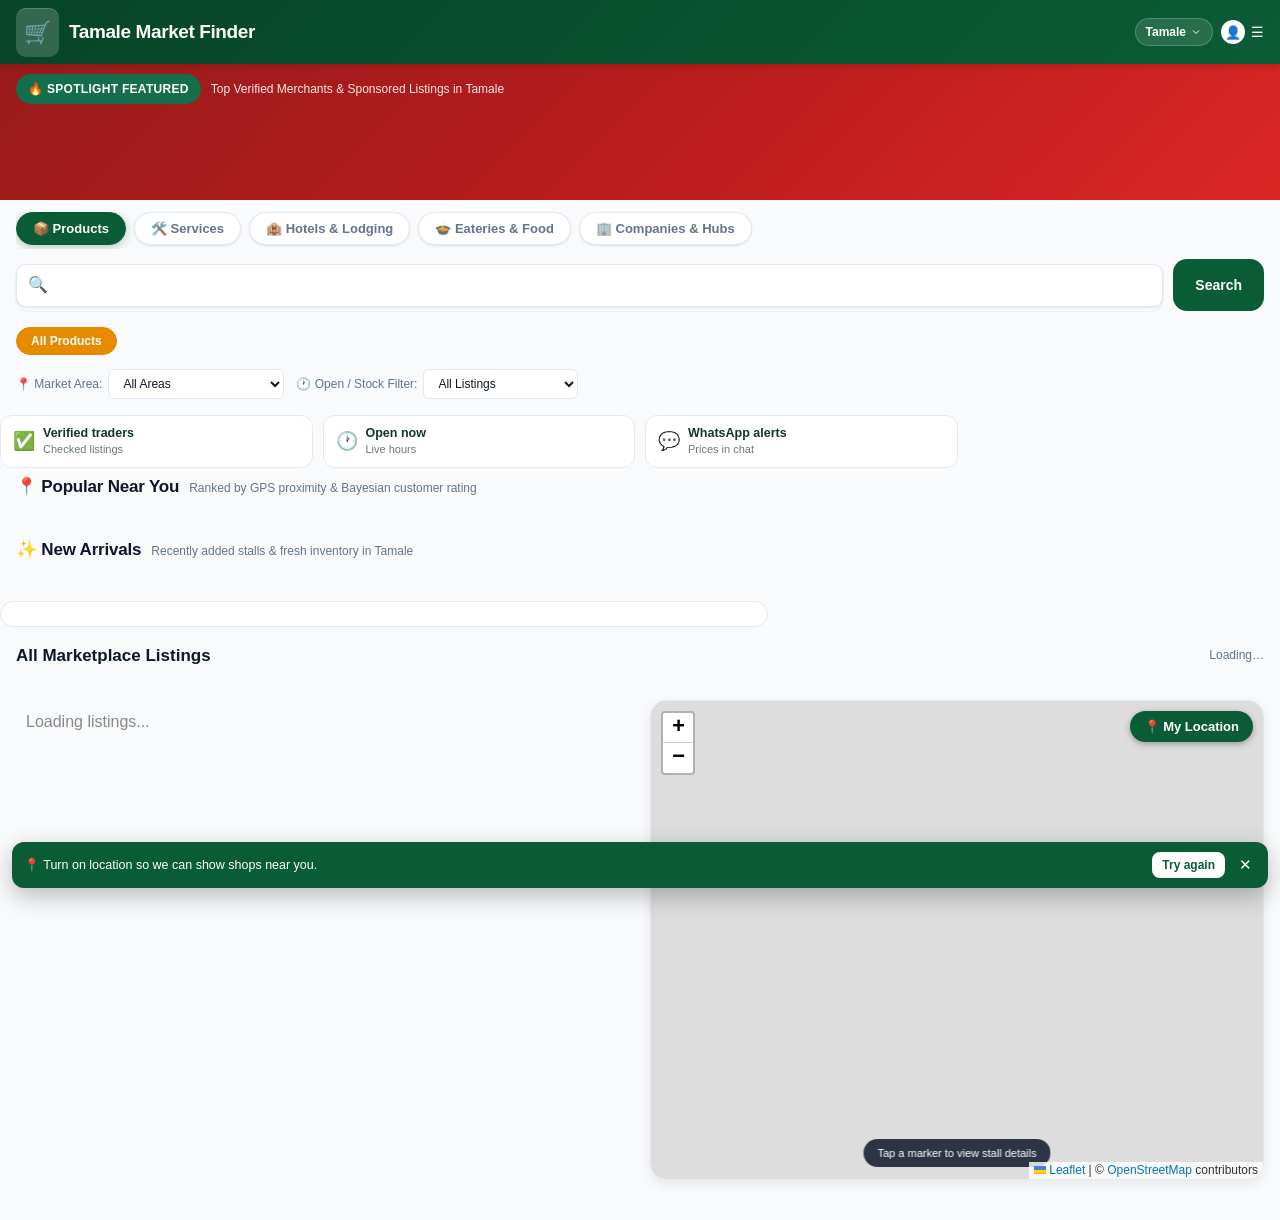
==== index.html @ 677ecc8e "fix(orders): stop claiming the trader was notified when the WhatsApp link may be blocked; add a What" ====
<!DOCTYPE html>
<html lang="en">
<head>
    <meta charset="UTF-8">
    <meta name="viewport" content="width=device-width, initial-scale=1.0">
    <meta name="description" content="Find shops, products, services, hotels and eateries in your city, Ghana. Traders can list products and reach customers.">
    <meta name="theme-color" content="#0A5C36">
    <meta name="robots" content="index, follow">
    <link rel="canonical" href="https://tamale-market-finder.vercel.app/">
    <!-- Open Graph -->
    <meta property="og:type" content="website">
    <meta property="og:title" content="Tamale Market Finder — Local Shops & E-Commerce">
    <meta property="og:description" content="Find shops, products, services, hotels and eateries in your city, Ghana with pinpoint map locations.">
    <meta property="og:url" content="https://tamale-market-finder.vercel.app/">
    <meta property="og:image" content="/icons/icon-512.png">
    <meta property="og:image:width" content="512">
    <meta property="og:image:height" content="512">
    <!-- Twitter Card -->
    <meta name="twitter:card" content="summary_large_image">
    <meta name="twitter:title" content="Tamale Market Finder — Local Shops & E-Commerce">
    <meta name="twitter:description" content="Find shops, products, services, hotels and eateries in your city, Ghana with pinpoint map locations.">
    <title id="pageTitle">Tamale Market Finder — Local Shops & E-Commerce in Ghana</title>
    <link rel="stylesheet" href="styles.css?v=20261106end2end">
    <!-- Leaflet for maps -->
    <link rel="stylesheet" href="/vendor/leaflet/leaflet.css" />
    <script src="/vendor/leaflet/leaflet.js"></script>
    <script src="cdn-checks.js"></script>
    <!-- Supabase JS client -->
    <script src="/vendor/supabase-js.2.109.0.min.js"></script>

    <!-- PWA: Web App Manifest -->
    <link rel="manifest" href="/manifest.json">
    <meta name="mobile-web-app-capable" content="yes">
    <meta name="apple-mobile-web-app-capable" content="yes">
    <meta name="apple-mobile-web-app-status-bar-style" content="default">
    <meta name="apple-mobile-web-app-title" content="TMF">
    <link rel="apple-touch-icon" href="/icons/apple-touch-icon.png">
    <link rel="icon" type="image/png" sizes="32x32" href="/icons/favicon-32.png">
    <link rel="icon" type="image/png" sizes="192x192" href="/icons/icon-192.png">

</head>
<body>
    <!-- Toast Notifications Container -->
    <div id="toastContainer" class="toast-container" aria-live="polite"></div>

    <!-- Header -->
    <header class="header">
        <div class="header-inner">
            <div class="logo-group" id="logoGroup" style="cursor: pointer;">
                <span class="logo-icon">🛒</span>
                <div class="logo-text">
                    <h1 class="logo-title" id="cityLogoTitle">Tamale Market Finder</h1>
                </div>
            </div>
            
            <!-- City Switcher -->
            <div class="city-switcher" id="citySwitcher">
                <button class="city-switch-btn" id="citySwitchBtn" aria-label="Switch City">
                    <span id="currentCityLabel">Tamale</span>
                    <svg width="12" height="12" viewBox="0 0 24 24" fill="none" stroke="currentColor" stroke-width="2"><polyline points="6 9 12 15 18 9"></polyline></svg>
                </button>
                <div class="city-dropdown" id="cityDropdown" style="display:none;"></div>
            </div>
            <div class="header-actions">
                <a class="menu-btn" id="menuToggle" href="#menuDrawer" role="button" aria-label="Open Navigation Menu" aria-controls="menuDrawer">
                    <span class="avatar-circle" id="headerAvatar">👤</span>
                    <span class="hamburger-icon">☰</span>
                </a>
            </div>
        </div>
    </header>

    <!-- Slide-Over Drawer Menu & Backdrop -->
    <div id="drawerBackdrop" class="drawer-backdrop"></div>
    <aside id="menuDrawer" class="menu-drawer">
        <div class="drawer-header">
            <div class="user-profile-summary">
                <div class="user-avatar-large" id="drawerAvatar">👤</div>
                <div class="user-info">
                    <h3 id="drawerName">Guest User</h3>
                    <span class="role-badge shopper" id="drawerRoleBadge">Shopper</span>
                    <p class="user-email" id="drawerEmail">Sign in to save shops, order & manage listings</p>
                </div>
            </div>
            <button class="drawer-close" id="closeDrawer" aria-label="Close menu">&times;</button>
        </div>

        <nav class="drawer-nav">
            <a href="#" class="drawer-item active" data-nav="home">
                <span class="drawer-icon">🔍</span> Explore Markets
            </a>
            <a href="#" class="drawer-item" data-nav="favorites">
                <span class="drawer-icon">❤️</span> Saved Shops
                <span class="badge-count" id="favCountBadge">0</span>
            </a>
            <a href="#" class="drawer-item" data-nav="my-orders">
                <span class="drawer-icon">🛍️</span> My Orders
                <span class="badge-count" id="ordersCountBadge" style="display:none;">0</span>
            </a>
            <a href="#" class="drawer-item" data-nav="account-trader">
                <span class="drawer-icon">🏪</span> Trader Dashboard
                <span class="trader-indicator" id="traderBadgeText">Become a Trader</span>
            </a>
            <a href="#" class="drawer-item" data-nav="account-admin" id="adminDrawerItem" style="display:none;">
                <span class="drawer-icon">🛡️</span> Admin Moderation
            </a>
            <a href="#" class="drawer-item" data-nav="account-settings">
                <span class="drawer-icon">⚙️</span> Account Settings
            </a>
            <a href="#" class="drawer-item" data-nav="help">
                <span class="drawer-icon">💬</span> Help &amp; Support
            </a>
            <hr class="drawer-divider">
            <button class="drawer-auth-btn" id="drawerAuthActionBtn">
                <span class="drawer-icon">🔑</span> Sign In / Register
            </button>
        </nav>

        <div class="drawer-footer">
                <a href="/policies.html" style="display:block;margin:10px 0 6px;font-size:12px;color:#0A5C36;font-weight:700;text-decoration:underline">Rules &amp; Policies</a>
            <p>🇬🇭 <span class="js-city-name">Tamale</span> Market Finder v2.0</p>
            <p style="font-size: 11px; margin-top: 2px;">Powered by TechMarketVulture</p>
            <p style="font-size: 11px; margin-top: 2px;">Ghana Post GPS Address Support</p>
        </div>
    </aside>

    <!-- MAIN APP PAGES -->

    <!-- PAGE 1: EXPLORE / HOME VIEW -->
    <main id="page-home" class="page active">

        <!-- Spotlight Ads Header Banner Carousel -->
        <section class="spotlight-section" id="spotlightSection">
            <div class="spotlight-header">
                <span class="spotlight-badge">🔥 Spotlight Featured</span>
                <span class="spotlight-subtitle">Top Verified Merchants & Sponsored Listings in <span class="js-city-name">Tamale</span></span>
            </div>
            <div class="spotlight-carousel" id="spotlightCarousel">
                <!-- Dynamically populated spotlight items -->
            </div>
        </section>

        <!-- Domain Switching Tabs (Products, Services, Hotels, Eateries, Companies) -->
        <div class="domain-tabs-wrapper">
            <div class="domain-tabs" id="domainTabs">
                <button class="domain-tab active" data-domain="product">📦 Products</button>
                <button class="domain-tab" data-domain="service">🛠️ Services</button>
                <button class="domain-tab" data-domain="hotel">🏨 Hotels & Lodging</button>
                <button class="domain-tab" data-domain="eatery">🍲 Eateries & Food</button>
                <button class="domain-tab" data-domain="company">🏢 Companies & Hubs</button>
            </div>
        </div>

        <!-- Search & Filter Controls -->
        <section class="search-section">
            <div class="search-bar">
                <div class="search-input-wrapper">
                    <span class="search-icon">🔍</span>
                    <input type="text" id="searchInput" placeholder="" aria-label="Search products, services, hotels or Ghana Post address" autocomplete="off" />
                    <button type="button" id="clearSearchBtn" class="clear-btn" style="display:none;">&times;</button>
                </div>
                <button id="searchBtn" class="btn-primary search-submit-btn">Search</button>
            </div>

            <!-- Horizontal Category Carousel Pills -->
            <div class="category-carousel-wrapper">
                <div class="category-pills" id="categoryPills">
                    <!-- Populated dynamically based on selected domain -->
                </div>
            </div>

            <!-- Secondary Filters: Market Area & Open Status -->
            <div class="secondary-filters">
                <div class="filter-group">
                    <label for="marketFilter">📍 Market Area:</label>
                    <select id="marketFilter" data-market-filter>
                        <option value="">All Areas</option>
                    </select>
                </div>

                <div class="filter-group">
                    <label for="statusFilter">🕐 Open / Stock Filter:</label>
                    <select id="statusFilter">
                        <option value="">All Listings</option>
                        <option value="open">Open Now Only</option>
                        <option value="in_stock">In Stock Only</option>
                        <option value="verified">Verified Traders Only</option>
                    </select>
                </div>
            </div>
        </section>


        <!-- Trust strip: what this marketplace promises (added Lesson: homepage design pass) -->
        <section class="trust-strip" aria-label="Why buy here">
            <div class="trust-item"><span class="trust-icon">✅</span><span><b>Verified traders</b><small>Checked listings</small></span></div>
            
            <div class="trust-item"><span class="trust-icon">🕐</span><span><b>Open now</b><small>Live hours</small></span></div>
            <div class="trust-item"><span class="trust-icon">💬</span><span><b>WhatsApp alerts</b><small>Prices in chat</small></span></div>
        </section>

        <!-- E-Commerce Showcase Sections (Popular Near You & New Arrivals) -->
        <div class="showcase-sections" id="showcaseSections">
            <section class="showcase-group">
                <div class="section-title-row">
                    <h3>📍 Popular Near You</h3>
                    <span class="section-subtitle">Ranked by GPS proximity & Bayesian customer rating</span>
                </div>
                <div class="showcase-carousel" id="popularNearCarousel">
                    <!-- Cards rendered by JS -->
                </div>
            </section>

            <section class="showcase-group">
                <div class="section-title-row">
                    <h3>✨ New Arrivals</h3>
                    <span class="section-subtitle">Recently added stalls & fresh inventory in <span class="js-city-name">Tamale</span></span>
                </div>
                <div class="showcase-carousel" id="newArrivalsCarousel">
                    <!-- Cards rendered by JS -->
                </div>
            </section>
        </div>

        <!-- Announcements (moved below the shop grids so products lead) -->
        <section id="announcementsSection" class="announcements-section" hidden></section>

        <!-- Main Results & Map Split Container -->
        <div class="results-container" id="resultsContainer">
            <div class="results-header-bar">
                <h3 id="resultsTitle">All Marketplace Listings</h3>
                <span class="results-count" id="resultsCount">0 items found</span>
            </div>

            <div class="results-list" id="resultsList">
                <div class="empty-state">
                    <div class="spinner"></div>
                    <p>Loading market listings...</p>
                </div>
            </div>

            <div class="map-container" id="mapContainer">
                <div id="map"></div>
                <div class="map-overlay-info" id="mapOverlayInfo">Tap a marker to view stall details</div>
            </div>
        </div>

        <!-- Map view toggle removed — directions now in product cards -->
    </main>

    <!-- PAGE 2: SAVED SHOPS / FAVORITES -->
    <main id="page-favorites" class="page">
        <div class="page-header">
            <h2>❤️ Saved Shops & Bookmarks</h2>
            <p>Quick access to your favorite market stalls and traders in <span class="js-city-name">Tamale</span></p>
        </div>
        <div id="favoritesList" class="results-grid">
            <div class="empty-state">
                <p>❤️ You haven't bookmarked any shops yet. Click the heart icon on shop cards to save them here.</p>
            </div>
        </div>
    </main>

    <!-- PAGE 3: BUYER ORDERS HISTORY -->
    <main id="page-my-orders" class="page">
        <div class="page-header">
            <h2>🛍️ My Order Reservations</h2>
            <p>Track your express reservations & pickup status with <span class="js-city-name">Tamale</span> traders</p>
        </div>
        <div id="buyerOrdersList" class="orders-list">
            <div class="empty-state">
                <p>📦 You have no order reservations yet. Select a product and tap 'Order Now' to reserve items!</p>
            </div>
        </div>
    </main>


    <!-- PAGE: TERMS & CONDITIONS -->
    <main id="page-terms" class="page">
        <div class="page-header">
            <h2>📋 Terms &amp; Conditions</h2>
            <p>How Tamale Market Finder works for buyers and sellers</p>
        </div>
        <div style="max-width: 700px; margin: 0 auto; padding: 20px; line-height: 1.7; font-size: 14px; color: #1f2937;">

            <h3 style="color: #0A5C36; margin-top: 24px;">1. About Tamale Market Finder</h3>
            <p>Tamale Market Finder ("TMF", "we", "the platform") is a digital marketplace operated by <strong>TechMarketVulture</strong> that connects buyers with local traders, service providers, hotels, eateries, and businesses in the Tamale metropolitan area and surrounding communities. TMF lists products and services, enables WhatsApp contact between buyers and sellers, provides directions to physical stall or business locations, and offers optional delivery arrangements between parties.</p>

            <h3 style="color: #0A5C36; margin-top: 24px;">2. Who Can Use TMF</h3>
            <p>Anyone in or around <span class="js-city-name">Tamale</span> can browse listings and contact sellers for free — no account required. To list products or services, you must register as a trader and provide accurate information about your business. You must be at least 18 years old to create a trader account. By using TMF, you confirm that all information you provide is truthful and current.</p>

            <h3 style="color: #0A5C36; margin-top: 24px;">3. Buying on TMF</h3>
            <p>TMF facilitates contact between buyers and sellers but <strong>does not process payments, hold inventory, or guarantee delivery</strong>. All transactions — including payment, delivery, and returns — are arranged directly between you and the seller, typically through WhatsApp. TMF's "Order Now" feature sends a reservation message to the seller; it is <strong>not a guaranteed purchase</strong> until the seller confirms.</p>
            <p>Delivery options shown on listings are set by individual traders. If a trader offers delivery, the terms (cost, area, timing) are agreed directly between you and the trader. TMF is not responsible for delivery failures or disputes.</p>
            <p>The "Take Me There" button opens directions to the seller's registered location via Google Maps. TMF does not guarantee the accuracy of the location pin or that the seller will be available at that location at all times. Always confirm operating hours with the seller before visiting.</p>
            <p>We recommend meeting sellers in person at their verified stall or business location for payment and pickup. Always inspect goods before paying.</p>

            <h3 style="color: #0A5C36; margin-top: 24px;">4. Selling on TMF</h3>
            <p>As a trader, you are responsible for the accuracy of your listings — including product descriptions, prices, photos, stock availability, and business location. You agree to respond to buyer inquiries promptly and in good faith. Listings that are fraudulent, misleading, or illegal will be removed, and your account may be banned.</p>
            <p>You can create listings via the standard onboarding flow or the "Quick List" mode for faster posting. Regardless of the method used, all listings are subject to the same accuracy and quality standards.</p>
            <p>TMF offers optional Ghana Card verification to display a verified badge on your listings. Verification increases buyer trust but does not constitute an endorsement by TMF or TechMarketVulture. You are responsible for providing genuine verification documents; submitting falsified documents will result in permanent account ban.</p>
            <p>If you enable delivery as a trader, you are solely responsible for fulfilling deliveries you have agreed to. TMF does not employ, vet, or guarantee delivery personnel.</p>

            <h3 style="color: #0A5C36; margin-top: 24px;">5. Prohibited Listings &amp; Conduct</h3>
            <p>You may not list or attempt to sell: counterfeit goods, stolen items, illegal drugs, weapons, counterfeit currency, or any item prohibited by Ghanaian law. You may not use TMF to scam, defraud, or harass other users. Prohibited conduct includes:</p>
            <p>• Posting fake listings or inflated prices to manipulate the platform<br>• Creating multiple accounts to bypass restrictions<br>• Using another trader's photos or business details without permission<br>• Soliciting payments outside of agreed-upon transaction terms</p>
            <p>TMF actively scans listings for suspicious keywords and pricing anomalies using automated detection. Reported listings are reviewed and may be removed without notice. Repeat offenders will be permanently banned.</p>

            <h3 style="color: #0A5C36; margin-top: 24px;">6. User Safety &amp; Anti-Scam Features</h3>
            <p>TMF provides several tools to help you make informed decisions:</p>
            <p>• <strong>Verified seller badges</strong> — displayed when a trader completes Ghana Card verification<br>• <strong>Account age display</strong> — shows how long a trader has been on the platform<br>• <strong>Price anomaly warnings</strong> — flags listings with prices significantly below market average<br>• <strong>Report/flag system</strong> — lets any user flag suspicious listings for review</p>
            <p>Despite these features, TMF does not guarantee that any seller is trustworthy. Always exercise caution when meeting strangers, sending money, or sharing personal information. Meet in public market areas during daylight hours when possible. Never pay in advance unless you trust the seller.</p>

            <h3 style="color: #0A5C36; margin-top: 24px;">7. Privacy &amp; Data</h3>
            <p>TMF collects your name, phone number, WhatsApp number, and business location to create listings and facilitate contact with buyers. Your phone number and WhatsApp number are shared with buyers who contact you through the platform. TMF does <strong>not</strong> sell your personal data to third parties.</p>
            <p>Location data is used only to show directions to your stall or business via the "Take Me There" feature. Your exact GPS coordinates are not displayed to buyers — only approximate directions are provided.</p>
            <p>Listing photos you upload are stored on TMF's servers and displayed publicly on the platform. Do not upload images that contain personal information (e.g., ID cards, utility bills) unless explicitly requested for verification.</p>

            <h3 style="color: #0A5C36; margin-top: 24px;">8. App Installation (PWA)</h3>
            <p>Tamale Market Finder is a Progressive Web App (PWA) and can be installed on supported mobile devices and browsers. Installing the app adds it to your home screen for quick access but does not grant the platform additional permissions or access to your device. The installed app runs within your browser's security sandbox and follows the same privacy and data policies described above.</p>
            <p>Offline access is limited — previously viewed listings may be available from cache, but creating listings, contacting sellers, and loading new content require an internet connection.</p>

            <h3 style="color: #0A5C36; margin-top: 24px;">9. Liability</h3>
            <p>TMF is a directory and communication platform operated by TechMarketVulture. We are <strong>not</strong> a party to any transaction between buyers and sellers. We are not liable for losses, damages, disputes, or fraudulent activity arising from transactions conducted through the platform.</p>
            <p>TechMarketVulture and TMF are provided "as is" without warranty of any kind. We do not guarantee uninterrupted access, error-free operation, or the accuracy of listings.</p>
            <p>If you experience fraud or a dispute, contact the seller directly first. If the matter cannot be resolved, you may report it to TMF administrators and, if necessary, to the Ghana Police Service.</p>

            <h3 style="color: #0A5C36; margin-top: 24px;">10. Reporting &amp; Moderation</h3>
            <p>You can report any listing using the 🚩 flag button on the listing card, or through the report form in Account Settings. Reports are reviewed by TMF administrators within 48 hours where possible. Repeated violations may result in account suspension or permanent ban. TMF reserves the right to remove any listing or account at its sole discretion, without prior notice.</p>

            <h3 style="color: #0A5C36; margin-top: 24px;">11. Account Termination</h3>
            <p>You may delete your trader account at any time through Account Settings. Upon deletion, your active listings will be removed, but your data may be retained for a reasonable period for dispute resolution and legal compliance purposes. TMF may terminate or suspend your account if you violate these Terms.</p>

            <h3 style="color: #0A5C36; margin-top: 24px;">12. Changes to These Terms</h3>
            <p>TechMarketVulture may update these Terms &amp; Conditions at any time. Significant changes will be highlighted in the app. Continued use of the platform after changes constitutes acceptance of the updated terms.</p>

            <p style="margin-top: 30px; color: #6b7280; font-size: 12px;">Last updated: August 2026. Operated by TechMarketVulture. For questions about these terms, contact the TMF administrator through the in-app help or report form.</p>
        </div>
    </main>

    <!-- PAGE 4: USER ACCOUNT & SETTINGS / TRADER DASHBOARD / ADMIN -->
    <main id="page-account" class="page">
        <div class="account-container">
            <!-- Account View Sub-Navigation Tabs -->
            <div class="account-tabs">
                <button class="acc-tab-btn active" data-acctab="profile">⚙️ Profile & Settings</button>
                <button class="acc-tab-btn" data-acctab="orders">🛍️ My Orders</button>
                <button class="acc-tab-btn" data-acctab="trader">🏪 Trader Dashboard</button>
                <button class="acc-tab-btn" data-acctab="admin" id="adminTabBtn" style="display:none;">🛡️ Admin Moderation</button>
            </div>

            <!-- SUB-TAB 1: USER PROFILE & SETTINGS -->
            <div id="acctab-profile" class="acc-tab-content active">
                <div class="card settings-card">
                    <h3>My Account Profile</h3>
                    <p class="card-subtitle">Manage your personal contact details and account preferences</p>
                    
                    <form id="profileForm">
                        <div class="form-group">
                            <label for="profName">Full Name</label>
                            <input type="text" id="profName" placeholder="e.g. Wasir Habib" required />
                        </div>

                        <div class="form-row-2">
                            <div class="form-group">
                                <label for="profEmail">Email Address</label>
                                <input type="email" id="profEmail" disabled readonly style="background: #f1f5f9; cursor: not-allowed;" />
                                <small class="form-hint">Email cannot be changed directly</small>
                            </div>

                            <div class="form-group">
                                <label for="profPhone">Phone Number</label>
                                <input type="tel" id="profPhone" placeholder="e.g. 0244123456" />
                            </div>
                        </div>

                        <div class="form-group">
                            <label for="profPreferredMarket">Preferred Market Area</label>
                            <select id="profPreferredMarket" data-market-filter>
                                <option value="">Select primary market</option>
                            </select>
                        </div>

                        <div class="form-group account-type-selector">
                            <label>Account Role</label>
                            <div class="radio-cards">
                                <label class="radio-card">
                                    <input type="radio" name="accountRole" value="shopper" id="roleShopper" checked />
                                    <div class="radio-content">
                                        <strong>🛒 Shopper</strong>
                                        <span>Browse markets, reserve items, save shops, leave reviews</span>
                                    </div>
                                </label>
                                <label class="radio-card">
                                    <input type="radio" name="accountRole" value="trader" id="roleTrader" />
                                    <div class="radio-content">
                                        <strong>🏪 Market Trader</strong>
                                        <span>List your stall, manage stock inventory, receive orders & book ads</span>
                                    </div>
                                </label>
                                <label class="radio-card">
                                    <input type="radio" name="accountRole" value="admin" id="roleAdmin" />
                                    <div class="radio-content">
                                        <strong>🛡️ Platform Admin</strong>
                                        <span>Moderate reported listings, manage verification & approve ads</span>
                                    </div>
                                </label>
                            </div>
                        </div>

                        <button type="submit" class="btn-primary" id="saveProfileBtn">Save Profile Changes</button>
                    </form>
                </div>

                <!-- Password Change Card -->
                <div class="card settings-card">
                    <h3>Security & Password</h3>
                    <p class="card-subtitle">Update your account password</p>
                    <form id="changePasswordForm">
                        <div class="form-group">
                            <label for="newPasswordInput">New Password</label>
                            <input type="password" id="newPasswordInput" placeholder="Min 6 characters" minlength="6" required />
                        </div>
                        <div class="form-group">
                            <label for="confirmPasswordInput">Confirm New Password</label>
                            <input type="password" id="confirmPasswordInput" placeholder="Re-enter password" required />
                        </div>
                        <button type="submit" class="btn-secondary" id="updatePasswordBtn">Update Password</button>
                    </form>
                </div>


                <!-- App Updates & Changelog -->
                <div class="card settings-card" style="border-color: #d1fae5;">
                    <h3>🔄 App Updates</h3>
                    <p class="card-subtitle">Current version and recent changes</p>
                    <div id="appUpdatesSection" style="margin-top: 12px;">
                        <div class="app-version-badge">
                            <span class="version-label">Current Version</span>
                            <span class="version-number" id="currentAppVersion">v2.0</span>
                        </div>
                        <div class="app-changelog" id="appChangelogList">
                            <!-- Dynamically populated -->
                        </div>
                        <button class="btn-secondary btn-block" id="checkUpdatesBtn" style="margin-top: 12px;">🔄 Check for Updates</button>
                    </div>
                </div>

                <!-- Sign Out -->
                <div class="card settings-card" style="border-color: #fee2e2;">
                    <h3>Sign Out</h3>
                    <p class="card-subtitle">Log out of your Tamale Market Finder account on this device</p>
                    <button id="accountSignOutBtn" class="btn-danger">Sign Out of Account</button>
                </div>

                <!-- Legal -->
                <div class="card settings-card" style="border-color: #e5e7eb;">
                    <h3>Legal &amp; Policies</h3>
                    <p class="card-subtitle">Read the rules that govern buying and selling on TMF</p>
                    <button class="btn-secondary btn-block" id="viewTermsBtn" style="margin-top: 10px;">📋 View Terms &amp; Conditions</button>
                </div>
            </div>

            <!-- SUB-TAB 2: BUYER ORDERS TAB IN ACCOUNT VIEW -->
            <div id="acctab-orders" class="acc-tab-content">
                <div class="card settings-card">
                    <h3>My Orders & Reservations</h3>
                    <p class="card-subtitle">View active reservations, pickup notes, and leave reviews for completed orders</p>
                    <div id="accountOrdersList" class="orders-list">
                        <!-- Populated by JS -->
                    </div>
                </div>
            </div>

            <!-- SUB-TAB 3: TRADER DASHBOARD -->
            <div id="acctab-trader" class="acc-tab-content">
                <!-- Trader Prompt if Shopper -->
                <div id="trader-upgrade-prompt" class="card settings-card text-center" style="display: none;">
                    <div class="upgrade-icon">🏪</div>
                    <h3>Start Selling on TMF</h3>
                    <p>List your stall, add products, receive orders, and reach buyers across <span class="js-city-name">Tamale</span> — all free.</p>
                    <button class="btn-primary btn-large" id="enableTraderRoleBtn" style="margin-top: 15px;">
                        Start Selling Now
                    </button>
                    <p style="font-size:12px; color:#6b7280; margin-top:10px;">Free to start: a stall name and your WhatsApp number is all we ask. Verification (GHS 20 + GHS 10/month) is optional and only adds the badge and ranking.</p>
                </div>

                <!-- Active Trader Dashboard -->
                <div id="trader-dashboard-content">
                    <div class="trader-dash-header card">
                        <div class="trader-dash-info">
                            <h2 id="traderShopNameHeader">My Market Stall</h2>
                            <div class="trader-badges-row">
                                <span class="badge-verification" id="traderVerBadge">⚪ Unverified</span>
                                <span class="badge-ad" id="traderAdBadge">Free Plan</span>
                                <span class="trader-rating-score" id="traderRatingHeader">⭐ 0.0 (0 reviews)</span>
                            </div>
                        </div>
                        <button class="btn-primary back-to-market-btn" id="backToMarketBtn" style="margin-top: 12px; width: 100%;">
                            🏪 Back to Market
                        </button>

                        <!-- VERIFICATION PROGRAMME CARD -->
                        <div class="card verification-card" id="verificationCard" style="border:1px solid #BBF7D0; background:linear-gradient(180deg,#F0FDF4,#FFFFFF); margin-top:14px;">
                            <div style="display:flex; justify-content:space-between; align-items:flex-start; gap:10px;">
                                <div>
                                    <h3 style="margin:0 0 4px; font-size:16px;">Get Verified</h3>
                                    <p style="margin:0; font-size:12px; color:var(--text-secondary);">Verified traders earn buyer trust and rank above unverified stalls.</p>
                                </div>
                                <span id="verifStatusPill" class="badge-verification">⚪ Not verified</span>
                            </div>

                            <div style="display:flex; gap:10px; margin:14px 0 12px; flex-wrap:wrap;">
                                <div style="flex:1; min-width:150px; background:#fff; border:1px solid #E5E7EB; border-radius:12px; padding:12px;">
                                    <div style="font-size:10.5px; letter-spacing:.09em; text-transform:uppercase; color:#6B7280; font-weight:800;">Free</div>
                                    <div style="font-size:22px; font-weight:800; color:#111; margin:2px 0 8px;">GHS 0</div>
                                    <div style="font-size:12px; color:#374151; line-height:1.75;">
                                        • Stall page with up to 5 listings<br>
                                        • Buyers reach you on WhatsApp<br>
                                        • Shown in search and on the map
                                    </div>
                                </div>
                                <div style="flex:1; min-width:150px; background:#fff; border:2px solid #16A34A; border-radius:12px; padding:12px; position:relative;">
                                    <div style="position:absolute; top:-9px; left:12px; background:#16A34A; color:#fff; font-size:9.5px; font-weight:800; letter-spacing:.08em; text-transform:uppercase; padding:2px 8px; border-radius:99px;">Recommended</div>
                                    <div style="font-size:10.5px; letter-spacing:.09em; text-transform:uppercase; color:#166534; font-weight:800;">Verified</div>
                                    <div style="font-size:22px; font-weight:800; color:#111; margin:2px 0 2px;">GHS 20 <span style="font-size:11px; font-weight:600; color:#6B7280;">one-off</span></div>
                                    <div style="font-size:11.5px; color:#166534; font-weight:700; margin-bottom:8px;">then GHS 10 per month</div>
                                    <div style="font-size:12px; color:#374151; line-height:1.75;">
                                        • Everything in Free<br>
                                        • <b>Unlimited listings</b> (Free is capped at 5)<br>
                                        • ✓ Verified badge on your stall and products<br>
                                        • Ranks higher in search and Popular Near You<br>
                                        • Listed under the Verified traders filter
                                    </div>
                                </div>
                            </div>

                            <div id="verifPayBox" style="display:none; background:#FFFBEB; border:1px solid #FDE68A; border-radius:10px; padding:10px; margin-bottom:10px; font-size:12px; line-height:1.6;">
                                <b>How to pay</b><br>
                                <span id="verifPayText">Payment details pending.</span>
                            </div>

                            <button class="btn-primary" id="verifCtaBtn" data-action="openVerificationForm" style="width:100%;">🪪 Apply for verification</button>
                            <p id="verifNote" style="margin:8px 0 0; font-size:11px; color:#6B7280;"></p>
                        </div>

                        <!-- Trader Quick Stats Overview -->
                        <div class="trader-stats-grid" id="traderStatsGrid">
                            <div class="trader-stat-card">
                                <span class="stat-icon">📦</span>
                                <span class="stat-value" id="statTotalProducts">0</span>
                                <span class="stat-label">Products</span>
                            </div>
                            <div class="trader-stat-card">
                                <span class="stat-icon">📑</span>
                                <span class="stat-value" id="statPendingOrders">0</span>
                                <span class="stat-label">Pending Orders</span>
                            </div>
                            <div class="trader-stat-card">
                                <span class="stat-icon">👀</span>
                                <span class="stat-value" id="statProfileViews">0</span>
                                <span class="stat-label">Shop Views</span>
                            </div>
                            <div class="trader-stat-card">
                                <span class="stat-icon">⭐</span>
                                <span class="stat-value" id="statAvgRating">0.0</span>
                                <span class="stat-label">Rating</span>
                            </div>
                        </div>

                        <div class="trader-dash-subtabs">
                            <button class="trader-subtab-btn active" data-tradersub="shop">📦 Shop & Products</button>
                            <button class="trader-subtab-btn" data-tradersub="orders">📑 Incoming Orders <span class="badge-count-inline" id="traderOrdersBadge">0</span></button>
                            <button class="trader-subtab-btn" data-tradersub="reviews">💬 Reviews <span class="badge-count-inline" id="traderReviewsBadge">0</span></button>
                            <button class="trader-subtab-btn" data-tradersub="ads">📢 Advertising</button>
                        </div>
                    </div>

                    <!-- TRADER SUB-TAB 1: SHOP & PRODUCTS -->
                    <div id="trader-sub-shop" class="trader-subtab-content active">
                        <!-- Shop Management Card -->
                        <div class="card settings-card">
                            <div class="card-header-flex">
                                <h3 id="shopFormTitle">Your stall details</h3>
                                <span class="status-badge" id="shopStatusBadge">Not Configured</span>
                            </div>
                            <p style="font-size:12.5px; color:var(--text-secondary); margin:0 0 14px; line-height:1.6;">
                                Selling is free. You only need a <b>stall name</b> and a <b>WhatsApp number</b> to go live.
                                Everything else is optional and can be added later.
                            </p>
                            <form id="shopForm">
                                <div class="form-group">
                                    <label for="shopName">Shop / Stall Name *</label>
                                    <input type="text" id="shopName" placeholder="e.g. Alhassan Grain Store & Produce" required />
                                </div>

                                <div class="form-group">
                                    <label for="shopDescription">What do you sell? <span style="font-weight:400; color:#6B7280; font-size:11.5px;">optional, helps buyers find you</span></label>
                                    <textarea id="shopDescription" rows="2" placeholder="e.g. White maize, millet, sorghum, local rice — wholesale and retail"></textarea>
                                    <div id="shopCategoryAutoDetect" style="margin-top:6px; display:none;">
                                        <span style="font-size:12px; background:#DCFCE7; color:#16A34A; padding:3px 10px; border-radius:12px; font-weight:600;">✓ Detected: <span id="shopDetectedCategory"></span></span>
                                    </div>
                                </div>

                                <div class="form-row-2">
                                    <div class="form-group">
                                        <label for="shopMarketArea">Market location <span style="font-weight:400; color:#6B7280; font-size:11.5px;">optional</span></label>
                                        <select id="shopMarketArea" data-market-filter>
                                            <option value="Other Surrounding Areas">Not sure yet</option>
                                        </select>
                                    </div>
                                    <div class="form-group">
                                        <label for="shopWhatsapp">WhatsApp number * <span style="font-weight:400; color:#6B7280; font-size:11.5px;">buyers contact you here</span></label>
                                        <input type="tel" id="shopWhatsapp" placeholder="e.g. 233244123456" required />
                                        <small class="form-hint">Include country code without +</small>
                                    </div>
                                </div>

                                <div class="form-group">
                                    <label for="shopPhone">Phone Number (if different from WhatsApp)</label>
                                    <input type="tel" id="shopPhone" placeholder="0244123456" />
                                </div>

                                <!-- Delivery Toggle -->
                                <div class="card" style="background:#F0FDF4; border:1px solid #BBF7D0; padding:14px; border-radius:10px; margin-bottom:15px;">
                                    <label class="checkbox-label" style="font-size:14px; cursor:pointer;">
                                        <input type="checkbox" id="shopOffersDelivery" style="width:18px; height:18px;" />
                                        <span><strong>🚚 I offer local delivery in <span class="js-city-name">Tamale</span></strong><br><small style="color:#666;">Buyers will see a delivery option when ordering from your stall</small></span>
                                    </label>
                                </div>


                                <!-- Location (collapsible) -->
                                <details style="margin-bottom:15px;">
                                    <summary style="cursor:pointer; font-weight:600; font-size:14px; color:var(--text-primary); padding:8px 0;">📍 Set your stall location (GPS)</summary>
                                    <div class="card gps-integration-card" style="margin-top:8px;">
                                        <p class="form-hint">Enter your digital address or use GPS to auto-detect.</p>
                                        <div class="form-group">
                                            <label for="shopDigitalAddress">Digital Address Code</label>
                                            <div class="input-with-btn">
                                                <input type="text" id="shopDigitalAddress" placeholder="e.g. NT-092-0621" uppercase />
                                                <button type="button" class="btn-secondary" id="lookupDigitalAddressBtn">🔍 Lookup</button>
                                            </div>
                                        </div>
                                        <div class="gps-action-row">
                                            <button type="button" class="btn-gps" id="getLocationBtn">
                                                <span>📍 Use My Device GPS</span>
                                            </button>
                                            <span class="location-status-text" id="locationStatus">GPS Pin: Not Set</span>
                                        </div>
                                        <input type="hidden" id="shopLat" />
                                        <input type="hidden" id="shopLng" />
                                        <div id="manualCoordsRow" style="display:flex; gap:8px; margin-top:8px;">
                                            <div class="form-group" style="flex:1; margin:0;">
                                                <label for="manualLat" style="font-size:12px;">Latitude</label>
                                                <input type="number" id="manualLat" step="0.000001" placeholder="9.4030" />
                                            </div>
                                            <div class="form-group" style="flex:1; margin:0;">
                                                <label for="manualLng" style="font-size:12px;">Longitude</label>
                                                <input type="number" id="manualLng" step="0.000001" placeholder="-0.8357" />
                                            </div>
                                        </div>
                                        <div id="mapPickerContainer" style="display:none; margin-top:10px;">
                                            <p class="form-hint" style="margin:4px 0;">Click the map to drop your pin:</p>
                                            <div id="shopMapPicker" style="height:250px; border-radius:8px; border:1px solid var(--border-color); margin-bottom:8px;"></div>
                                        </div>
                                        <div class="form-group" style="margin-top:8px;">
                                            <label for="shopAddress">Physical Directions / Stall Number</label>
                                            <input type="text" id="shopAddress" placeholder="e.g. Shed B-45, Near Aboabo Main Mosque Gate" />
                                        </div>
                                    </div>
                                </details>

                                <!-- Optional fields -->
                                <details style="margin-bottom:15px;">
                                    <summary style="cursor:pointer; font-weight:600; font-size:14px; color:var(--text-primary); padding:8px 0;">🕒 Opening hours & extra details</summary>
                                    <div class="form-group" style="margin-top:8px;">
                                        <label for="shopHours">Opening Hours</label>
                                        <input type="text" id="shopHours" placeholder="e.g. Mon-Sat: 7:00 AM - 6:00 PM" />
                                    </div>
                                </details>

                                <!-- Ghana Card (optional, collapsible) -->
                                <details id="ghanaCardDetails" style="margin-bottom:15px;">
                                    <summary style="cursor:pointer; font-weight:600; font-size:14px; color:var(--text-primary); padding:8px 0;">🪪 Verify with Ghana Card <span style="font-size:11px; background:#FEF3C7; color:#92400E; padding:2px 8px; border-radius:10px; margin-left:6px;">Optional — get verified badge</span></summary>
                                    <div class="card ghana-card-section" style="background: #F0FDF4; border: 1px solid #BBF7D0; padding: 16px; margin-top:8px; border-radius: 10px;">
                                        <p class="form-hint" style="margin-bottom: 12px;">Verified traders get a ✓ badge on their stall, building trust with buyers. You can do this now or come back later.</p>
                                        <div class="form-row-2">
                                            <div class="form-group">
                                                <label for="ghanaCardNumber">Ghana Card Number</label>
                                                <input type="text" id="ghanaCardNumber" placeholder="e.g. GHA-123456789-1" style="text-transform: uppercase;" />
                                                <small class="form-hint">Format: GHA-XXXXXXXXX-X</small>
                                            </div>
                                            <div class="form-group">
                                                <label for="ghanaCardType">Card Type</label>
                                                <select id="ghanaCardType">
                                                    <option value="national_id">National ID Card</option>
                                                    <option value="voter_id">Voter's ID (Legacy)</option>
                                                    <option value="driving_license">Driving License</option>
                                                </select>
                                            </div>
                                        </div>
                                        <div class="form-group">
                                            <label for="ghanaCardFullName">Full Name as on Ghana Card</label>
                                            <input type="text" id="ghanaCardFullName" placeholder="Enter your full name exactly as on your card" />
                                        </div>
                                        <div class="form-group">
                                            <label for="ghanaCardPhoto">Upload Ghana Card Photo</label>
                                            <input type="file" id="ghanaCardPhoto" accept="image/*" capture="environment" />
                                            <small class="form-hint">Clear photo of front side. Max 5MB.</small>
                                            <div id="ghanaCardPreview" style="margin-top: 8px; display: none;">
                                                <img id="ghanaCardPreviewImg" style="max-width: 100%; max-height: 200px; border-radius: 8px; border: 1px solid #BBF7D0;" alt="Ghana Card Preview" />
                                            </div>
                                        </div>
                                        <div class="form-group" style="margin-bottom: 0;">
                                            <label class="checkbox-label" style="font-size: 13px;">
                                                <input type="checkbox" id="ghanaCardConsent" />
                                                <span>I confirm these details are mine and consent to verification.</span>
                                            </label>
                                        </div>
                                    </div>
                                </details>

                                <button type="submit" class="btn-primary" id="saveShopBtn" style="width:100%; padding:14px; font-size:16px;">Save and go live — free</button>
                            </form>
                        </div>

                        <!-- Product Inventory Management with Temu-style Inline Stock Control -->
                        <div class="card settings-card" id="products-card">
                            <div class="card-header-flex">
                                <div>
                                    <h3>Inventory & Stock Control</h3>
                                    <p class="card-subtitle">Manage product prices, urgency badges, and quick stock count adjustments</p>
                                </div>
                                <button class="btn-primary" id="addProductBtn">+ Add New Product</button>
                            </div>

                            <div class="inventory-table-wrapper">
                                <div id="productsList" class="products-table-list">
                                    <p class="form-hint">Please save your stall details first before adding inventory items.</p>
                                </div>
                            </div>
                        </div>
                    </div>

                    <!-- TRADER SUB-TAB 2: INCOMING ORDERS -->
                    <div id="trader-sub-orders" class="trader-subtab-content">
                        <div class="card settings-card">
                            <div class="card-header-flex">
                                <h3>Incoming Buyer Orders & Reservations</h3>
                                <div class="order-filter-btns">
                                    <button class="order-subfilter-btn active" data-orderfilter="all">All</button>
                                    <button class="order-subfilter-btn" data-orderfilter="placed">Pending ⏳</button>
                                    <button class="order-subfilter-btn" data-orderfilter="accepted">Accepted 👍</button>
                                    <button class="order-subfilter-btn" data-orderfilter="ready">Ready 📦</button>
                                    <button class="order-subfilter-btn" data-orderfilter="completed">Completed ✅</button>
                                </div>
                            </div>
                            <div id="traderOrdersList" class="orders-list">
                                <!-- Rendered by JS -->
                            </div>
                        </div>
                    </div>

                    <!-- TRADER SUB-TAB 3: CUSTOMER REVIEWS -->
                    <div id="trader-sub-reviews" class="trader-subtab-content">
                        <div class="card settings-card">
                            <h3>Customer Ratings & Reviews</h3>
                            <p class="card-subtitle">View reviews left by verified buyers and reply to customer feedback</p>
                            <div id="traderReviewsList" class="reviews-list">
                                <!-- Rendered by JS -->
                            </div>
                        </div>
                    </div>

                    <!-- TRADER SUB-TAB 4: ADVERTISING / SPOTLIGHT BOOKING -->
                    <div id="trader-sub-ads" class="trader-subtab-content">
                        <div class="card settings-card">
                            <h3>📢 Business Spotlight & Ad Manager</h3>
                            <p class="card-subtitle">Boost your stall to the top of search results and home banner carousel</p>
                            
                            <!-- Ad Pricing Cards Grid -->
                            <div class="ad-pricing-grid">
                                <div class="ad-tier-card">
                                    <div class="ad-tier-header">🔥 Basic Spotlight</div>
                                    <div class="ad-tier-price">GHS 25 <span>/ 7 Days</span></div>
                                    <ul class="ad-tier-features">
                                        <li>✓ Home page banner carousel placement</li>
                                        <li>✓ "🔥 Spotlight" badge on product cards</li>
                                        <li>✓ 1.5x Search Ranking Boost</li>
                                    </ul>
                                    <button class="btn-secondary btn-block" data-ad-tier="basic_spotlight">Book Basic Spotlight</button>
                                </div>

                                <div class="ad-tier-card featured-tier">
                                    <div class="ad-popular-tag">MOST POPULAR</div>
                                    <div class="ad-tier-header">✨ Category Featured</div>
                                    <div class="ad-tier-price">GHS 40 <span>/ 7 Days</span></div>
                                    <ul class="ad-tier-features">
                                        <li>✓ Fixed Top #1-#3 position in category</li>
                                        <li>✓ Highlighted gold border card</li>
                                        <li>✓ 2.0x Search Ranking Boost</li>
                                    </ul>
                                    <button class="btn-primary btn-block" data-ad-tier="category_featured">Book Category Featured</button>
                                </div>

                                <div class="ad-tier-card premium-tier">
                                    <div class="ad-tier-header">⭐ Premium Top Placement</div>
                                    <div class="ad-tier-price">GHS 70 <span>/ 7 Days</span></div>
                                    <ul class="ad-tier-features">
                                        <li>✓ Priority #1 overall search ranking</li>
                                        <li>✓ Exclusive Gold Pin on Leaflet Map</li>
                                        <li>✓ 3.0x Search Ranking Boost</li>
                                    </ul>
                                    <button class="btn-secondary btn-block" data-ad-tier="premium_top">Book Premium Top</button>
                                </div>
                            </div>

                            <div style="margin-top: 25px;">
                                <h4>My Active & Pending Ad Campaigns</h4>
                                <div id="traderAdPlacementsList" class="ad-campaigns-list">
                                    <!-- Rendered by JS -->
                                </div>
                            </div>
                        </div>
                    </div>
                </div>
            </div>

            <!-- SUB-TAB 4: ADMIN MODERATION PANEL -->
            <div id="acctab-admin" class="acc-tab-content">
                <div class="card settings-card">
                    <div class="card-header-flex">
                        <div>
                            <h3>🛡️ Platform Anti-Fraud & Moderation Panel</h3>
                            <p class="card-subtitle">Review flagged reports, manage merchant verification tiers, run AI scam scans & approve ad bookings</p>
                        </div>
                        <button class="btn-secondary" id="runAiScanBtn">🤖 Run AI Security Scan</button>
                    </div>

                    <div class="admin-subtabs">
                        <button class="admin-subtab-btn active" data-adminsub="reports">🚩 Pending Reports Queue</button>
                        <button class="admin-subtab-btn" data-adminsub="users">👥 User & Verification Tiers</button>
                        <button class="admin-subtab-btn" data-adminsub="ads">📢 Ad Approvals Queue</button>
                    </div>

                    <div id="admin-sub-reports" class="admin-tab-content active">
                        <div id="adminReportsList" class="reports-queue-list">
                            <!-- Rendered by JS -->
                        </div>
                    </div>

                    <div id="admin-sub-users" class="admin-tab-content">
                        <div id="adminUsersList" class="users-management-list">
                            <!-- Rendered by JS -->
                        </div>
                    </div>

                    <div id="admin-sub-ads" class="admin-tab-content">
                        <div id="adminAdsList" class="ads-approvals-list">
                            <!-- Rendered by JS -->
                        </div>
                    </div>
                </div>
            </div>
        </div>
    </main>

    <!-- MODAL DIALOGS -->

    <!-- AUTHENTICATION MODAL -->
    <div id="authModal" class="modal">
        <div class="modal-backdrop" id="authModalBackdrop"></div>
        <div class="modal-content card">
            <button class="modal-close" id="closeAuthModal">&times;</button>
            <div class="auth-header">
                <h2>Welcome to <span class="js-city-name">Tamale</span> Market Finder</h2>
                <p id="authSubtitle">Sign in or create an account to reserve items and connect with local traders</p>
            </div>

            <!-- Auth Tabs Switcher -->
            <div class="auth-tabs">
                <button class="auth-tab-btn active" data-authtab="login">Sign In</button>
                <button class="auth-tab-btn" data-authtab="register">Register</button>
                <button class="auth-tab-btn" data-authtab="forgot">Forgot Password</button>
            </div>

            <!-- LOGIN FORM -->
            <form id="loginForm" class="auth-form active">
                <div class="form-group">
                    <label for="loginEmail">Email Address</label>
                    <input type="email" id="loginEmail" placeholder="your.email@example.com" required />
                </div>
                <div class="form-group">
                    <label for="loginPassword">Password</label>
                    <input type="password" id="loginPassword" placeholder="••••••••" required />
                </div>
                <button type="submit" class="btn-primary btn-block" id="loginBtn">Sign In</button>
            </form>

            <!-- REGISTER FORM -->
            <form id="registerForm" class="auth-form">
                <div class="form-group">
                    <label for="regName">Full Name *</label>
                    <input type="text" id="regName" placeholder="e.g. Wasir Habib" required />
                </div>
                <div class="form-group">
                    <label for="regEmail">Email Address *</label>
                    <input type="email" id="regEmail" placeholder="your.email@example.com" required />
                </div>
                <div class="form-group">
                    <label for="regPhone">Phone Number (Ghana) *</label>
                    <input type="tel" id="regPhone" placeholder="e.g. 0244123456" required />
                </div>
                <div class="form-group">
                    <label for="regPassword">Password *</label>
                    <input type="password" id="regPassword" placeholder="Min 6 characters" minlength="6" required />
                </div>
                <div class="form-group">
                    <label for="regRole">I want to join as:</label>
                    <select id="regRole" required>
                        <option value="shopper">🛒 Shopper (Browse, Reserve & Save Shops)</option>
                        <option value="trader">🏪 Market Trader (List Stall & Products)</option>
                    </select>
                </div>
                <button type="submit" class="btn-primary btn-block" id="registerBtn">Create Free Account</button>
            </form>

            <!-- FORGOT PASSWORD FORM -->
            <form id="forgotForm" class="auth-form">
                <p class="form-hint" style="margin-bottom: 12px;">Enter your account email to receive a password reset link.</p>
                <div class="form-group">
                    <label for="forgotEmail">Email Address</label>
                    <input type="email" id="forgotEmail" placeholder="your.email@example.com" required />
                </div>
                <button type="submit" class="btn-primary btn-block" id="forgotBtn">Send Reset Link</button>
            </form>
        </div>
    </div>

    <!-- IN-APP EXPRESS ORDER / RESERVATION MODAL -->
    <div id="orderModal" class="modal">
        <div class="modal-backdrop" data-close-modal="orderModal"></div>
        <div class="modal-content card drawer-modal">
            <button class="modal-close" data-close-modal="orderModal">&times;</button>
            <div class="modal-header">
                <h2>🛒 Express Item Reservation</h2>
                <p class="modal-subtitle">Reserve stock directly with the stall trader. No upfront online payment required!</p>
            </div>
            <div class="modal-body" id="orderModalBody">
                <!-- Dynamically rendered order form -->
            </div>
        </div>
    </div>

    <!-- SHOP DETAIL MODAL -->
    <div id="shopModal" class="modal">
        <div class="modal-backdrop" id="shopModalBackdrop"></div>
        <div class="modal-content card modal-large">
            <button class="modal-close" id="closeShopModal">&times;</button>
            <div id="modalBody">
                <!-- Rendered dynamically -->
            </div>
        </div>
    </div>

    <!-- PRODUCT ADD/EDIT MODAL -->
    <div id="productModal" class="modal">
        <div class="modal-backdrop" id="productModalBackdrop"></div>
        <div class="modal-content card">
            <button class="modal-close" id="closeProductModal">&times;</button>
            <h3 id="productFormTitle">Add Inventory Item</h3>
            
            <form id="productForm">
                <input type="hidden" id="productId" />
                
                <div class="form-group">
                    <label for="productName">Product Title *</label>
                    <input type="text" id="productName" placeholder="e.g. White Maize (100kg Bag)" required />
                </div>

                <div class="form-row-2">
                    <div class="form-group">
                        <label for="productPrice">Price (GHS) *</label>
                        <input type="number" step="0.01" id="productPrice" placeholder="e.g. 350.00" required />
                    </div>
                    <div class="form-group">
                        <label for="productCategory">Category</label>
                        <input type="text" id="productCategory" placeholder="Auto-detected — edit if needed" style="background:#F9FAFB;" />
                        <div id="productCategoryHint" style="margin-top:4px; font-size:12px; color:#666;">Auto-detects as you type</div>
                    </div>
                </div>

                <div class="form-group">
                    <label for="productImageFile">Product Photo</label>
                    <input type="file" id="productImageFile" accept="image/*" capture="environment" style="margin-bottom:8px;" />
                    <div id="productImagePreview" style="display:none; margin-bottom:8px;">
                        <img id="productImagePreviewImg" style="max-width:100%; max-height:150px; border-radius:8px; border:1px solid #E5E7EB;" alt="Preview" />
                    </div>
                    <input type="hidden" id="productImage" />
                    <details>
                        <summary style="font-size:12px; color:#666; cursor:pointer;">Or paste an image URL instead</summary>
                        <input type="url" id="productImageUrl" placeholder="https://example.com/image.jpg" style="margin-top:6px;" />
                    </details>
                </div>

                <div class="form-group">
                    <label for="productDescription">Description <span style="font-weight:400; color:#9ca3af;">(optional)</span></label>
                    <textarea id="productDescription" rows="2" placeholder="Quality, unit sizes, bulk deals..."></textarea>
                </div>

                <div class="form-group">
                    <label class="checkbox-label">
                        <input type="checkbox" id="productInStock" checked />
                        <span>Item is actively in stock</span>
                    </label>
                </div>

                <!-- Advanced options (collapsible) -->
                <details style="margin-bottom:15px; border:1px solid #e5e7eb; border-radius:10px; padding:12px;">
                    <summary style="cursor:pointer; font-weight:600; font-size:14px; color:var(--text-primary);">⚙️ Advanced: discount, stock count, badges</summary>
                    <div style="margin-top:12px;">
                        <div class="form-row-2">
                            <div class="form-group">
                                <label for="productDiscountPrice">Discounted Price (GHS)</label>
                                <input type="number" step="0.01" id="productDiscountPrice" placeholder="Optional sale price" />
                            </div>
                            <div class="form-group">
                                <label for="productBadgeTag">Urgency Badge</label>
                                <select id="productBadgeTag">
                                    <option value="">None</option>
                                    <option value="deal">🔥 DEAL</option>
                                    <option value="hot">⚡ HOT</option>
                                    <option value="new">✨ NEW</option>
                                    <option value="clearance">🏷️ CLEARANCE</option>
                                </select>
                            </div>
                        </div>
                        <div class="form-row-2">
                            <div class="form-group">
                                <label for="productStockQuantity">Stock Quantity</label>
                                <input type="number" id="productStockQuantity" value="10" min="0" />
                            </div>
                            <div class="form-group">
                                <label for="productLowStockThreshold">Low Stock Alert At</label>
                                <input type="number" id="productLowStockThreshold" value="3" min="1" />
                            </div>
                        </div>
                    </div>
                </details>

                <div class="modal-actions">
                    <button type="button" class="btn-secondary" id="cancelProductBtn">Cancel</button>
                    <button type="submit" class="btn-primary" id="saveProductBtn">Save Product Item</button>
                </div>
            </form>
        </div>
    </div>

    <!-- REVIEW SUBMISSION MODAL -->
    <div id="reviewModal" class="modal">
        <div class="modal-backdrop" data-close-modal="reviewModal"></div>
        <div class="modal-content card">
            <button class="modal-close" data-close-modal="reviewModal">&times;</button>
            <h3>⭐ Leave a Verified Review</h3>
            <p class="card-subtitle">Share your experience with this <span class="js-city-name">Tamale</span> trader to help other shoppers.</p>
            <form id="reviewForm">
                <input type="hidden" id="reviewOrderId" />
                <input type="hidden" id="reviewShopId" />
                
                <div class="form-group text-center">
                    <label>Tap Stars to Rate:</label>
                    <div class="star-rating-input" id="starRatingInput">
                        <span data-star="1" data-star="1">★</span>
                        <span data-star="2" data-star="2">★</span>
                        <span data-star="3" data-star="3">★</span>
                        <span data-star="4" data-star="4">★</span>
                        <span data-star="5" data-star="5">★</span>
                    </div>
                    <input type="hidden" id="selectedStarValue" value="5" />
                </div>

                <div class="form-group">
                    <label for="reviewComment">Your Review Comment</label>
                    <textarea id="reviewComment" rows="3" placeholder="Tell us about the product quality, trader service, and pickup experience..." required></textarea>
                </div>

                <button type="submit" class="btn-primary btn-block">Submit Verified Review</button>
            </form>
        </div>
    </div>

    <!-- TRADER REVIEW REPLY MODAL -->
    <div id="replyReviewModal" class="modal">
        <div class="modal-backdrop" data-close-modal="replyReviewModal"></div>
        <div class="modal-content card">
            <button class="modal-close" data-close-modal="replyReviewModal">&times;</button>
            <h3>💬 Reply to Customer Review</h3>
            <p class="card-subtitle" id="replyReviewCustomerName">Customer Review</p>
            <form id="replyReviewForm">
                <input type="hidden" id="replyReviewId" />
                <div class="form-group">
                    <label for="traderReplyText">Your Reply</label>
                    <textarea id="traderReplyText" rows="3" placeholder="Thank the customer or address their feedback respectfully..." required></textarea>
                </div>
                <button type="submit" class="btn-primary btn-block">Post Trader Reply</button>
            </form>
        </div>
    </div>

    <!-- ANTI-FRAUD / REPORT LISTING MODAL -->
    <div id="reportModal" class="modal">
        <div class="modal-backdrop" data-close-modal="reportModal"></div>
        <div class="modal-content card">
            <button class="modal-close" data-close-modal="reportModal">&times;</button>
            <h3>🚩 Report Suspicious Listing or Trader</h3>
            <p class="card-subtitle">Help keep Tamale Market Finder safe & scam-free.</p>
            <form id="reportForm">
                <input type="hidden" id="reportTargetType" />
                <input type="hidden" id="reportTargetId" />

                <div class="form-group">
                    <label for="reportReasonCategory">Reason Category *</label>
                    <select id="reportReasonCategory" required>
                        <option value="scam_attempt">🚨 Suspected Fraud / Scam Attempt</option>
                        <option value="fake_listing">❌ Fake Listing / Misleading Photo</option>
                        <option value="prohibited_content">⛔ Prohibited or Illegal Goods</option>
                        <option value="abusive_content">🗣️ Inappropriate or Abusive Language</option>
                        <option value="other">⚠️ Other Integrity Concern</option>
                    </select>
                </div>

                <div class="form-group">
                    <label for="reportDescription">Description & Details *</label>
                    <textarea id="reportDescription" rows="3" placeholder="Provide specific details about why this listing or user violates community guidelines..." required></textarea>
                </div>

                <div class="form-hint" style="margin-bottom: 12px; color: #b45309;">
                    ℹ️ Note: To prevent spam, reporting is rate-limited to 3 reports per hour.
                </div>

                <button type="submit" class="btn-danger btn-block">Submit Report to Moderation</button>
            </form>
        </div>
    </div>

    <!-- AD BOOKING MODAL -->
    <div id="adModal" class="modal">
        <div class="modal-backdrop" data-close-modal="adModal"></div>
        <div class="modal-content card">
            <button class="modal-close" data-close-modal="adModal">&times;</button>
            <h3>📢 Book Business Spotlight Campaign</h3>
            <p class="card-subtitle">Select tier, duration, and submit payment reference</p>
            <form id="adBookingForm">
                <div class="form-group">
                    <label for="adTierSelect">Select Ad Tier *</label>
                    <select id="adTierSelect" required>
                        <option value="basic_spotlight">🔥 Basic Spotlight (GHS 25 / 7 Days)</option>
                        <option value="category_featured">✨ Category Featured (GHS 40 / 7 Days)</option>
                        <option value="premium_top">⭐ Premium Top Placement (GHS 70 / 7 Days)</option>
                    </select>
                </div>

                <div class="form-group">
                    <label for="adDuration">Duration</label>
                    <select id="adDuration">
                        <option value="7">1 Week (7 Days)</option>
                        <option value="14">2 Weeks (14 Days)</option>
                        <option value="30">1 Month (30 Days)</option>
                    </select>
                </div>

                <div class="form-group">
                    <label for="adTargetCategory">Target Category Focus</label>
                    <input type="text" id="adTargetCategory" placeholder="e.g. Grains & Cereals" />
                </div>

                <div class="card" style="background: #f8fafc; padding: 12px; margin-bottom: 15px;">
                    <div style="font-size: 13px; font-weight: 600; color: #1e293b;">Calculated Fee: <span id="adCalculatedFee" style="color: #059669; font-size: 16px;">GHS 25.00</span></div>
                    <p style="font-size: 11px; color: #64748b; margin-top: 4px;">Pay via MoMo to <strong>0244-123-456 (Tamale Market Finder)</strong> and enter reference below.</p>
                </div>

                <div class="form-group">
                    <label for="adMomoRef">MoMo Payment Reference Code *</label>
                    <input type="text" id="adMomoRef" placeholder="e.g. MOMO-9823471" required />
                </div>

                <button type="submit" class="btn-primary btn-block">Submit Campaign Application</button>
            </form>
        </div>
    </div>

    <!-- PASSWORD RESET MODAL -->
    <div id="passwordResetModal" class="modal">
        <div class="modal-content card">
            <h3>Reset Account Password</h3>
            <p class="card-subtitle">Set a new secure password for your account</p>
            <form id="resetPasswordForm">
                <div class="form-group">
                    <label for="recoveryPasswordInput">New Password</label>
                    <input type="password" id="recoveryPasswordInput" placeholder="Min 6 characters" minlength="6" required />
                </div>
                <button type="submit" class="btn-primary btn-block">Save New Password</button>
            </form>
        </div>
    </div>

    <!-- HELP & SUPPORT MODAL -->
    <div id="helpModal" class="modal">
        <div class="modal-content card">
            <div class="modal-header">
                <h2>💬 Help &amp; Support</h2>
                <button class="modal-close" data-close-modal="helpModal">&times;</button>
            </div>
            <div class="modal-body" id="helpModalBody">
                <p style="font-size:13px;color:var(--text-muted);margin-bottom:16px;">Have a question, suggestion, or need to report an issue? Send us a message and our team will get back to you.</p>
                <form id="helpForm">
                    <div class="form-group">
                        <label class="form-label">Your Name</label>
                        <input type="text" id="helpName" class="form-input" placeholder="Enter your name" required>
                    </div>
                    <div class="form-group">
                        <label class="form-label">Contact (Phone or Email)</label>
                        <input type="text" id="helpContact" class="form-input" placeholder="Phone number or email" required>
                    </div>
                    <div class="form-group">
                        <label class="form-label">Type of Request</label>
                        <select id="helpType" class="form-input" required>
                            <option value="support">🆘 Support / Help</option>
                            <option value="suggestion">💡 Suggestion</option>
                            <option value="report">⚠️ Report a Problem</option>
                            <option value="complaint">📝 Complaint</option>
                        </select>
                    </div>
                    <div class="form-group">
                        <label class="form-label">Message</label>
                        <textarea id="helpMessage" class="form-input" rows="4" placeholder="Describe your issue or suggestion..." required></textarea>
                    </div>
                    <button type="submit" class="btn-primary" style="width:100%;">Send Message</button>
                </form>
                <div style="margin-top:16px;padding:12px;background:#f0fdf4;border-radius:8px;font-size:12px;color:#166534;">
                    <strong>Quick contact:</strong> WhatsApp 0200000000 • Email support@tamalemarketfinder.gh
                </div>
            </div>
        </div>
    </div>

    <!-- MOBILE FIXED BOTTOM NAVIGATION BAR -->
    <nav class="bottom-nav">
        <a href="#" class="bottom-nav-item active" data-nav="home">
            <span class="bottom-nav-icon">🏠</span>
            <span class="bottom-nav-label">Home</span>
        </a>
        <a href="#" class="bottom-nav-item" data-nav="favorites">
            <span class="bottom-nav-icon">❤️</span>
            <span class="bottom-nav-label">Saved</span>
            <span class="bottom-nav-badge" id="favDotBadge" style="display:none;"></span>
        </a>
        <a href="#" class="bottom-nav-item" data-nav="my-orders">
            <span class="bottom-nav-icon">🛍️</span>
            <span class="bottom-nav-label">Orders</span>
        </a>
        <a href="#" class="bottom-nav-item" data-nav="account">
            <span class="bottom-nav-icon">👤</span>
            <span class="bottom-nav-label">Account</span>
        </a>
        <a href="#" class="bottom-nav-item" data-nav="help">
            <span class="bottom-nav-icon">💬</span>
            <span class="bottom-nav-label">Help</span>
        </a>
    </nav>

    <!-- App Logic Script -->
    <!-- City config — synchronously loaded based on hostname -->
    <script src="cities/registry.js"></script>
    <script src="cities/tamale.js?v=20261106end2end"></script>
    <script src="cities/accra.js?v=20261106end2end"></script>
    <script src="cities/kumasi.js?v=20261106end2end"></script>
    <script src="city-loader.js?v=20261106end2end"></script>
    <script src="menu-guard.js?v=20261106end2end"></script>
    <script src="app.js?v=20261106end2end"></script>
    <!-- PWA: Service Worker Registration -->
    <script src="sw-register.js?v=20261106end2end"></script>

        <!-- Spotlight Popup Modal (ad-style, auto-dismiss) -->
        <div id="spotlightPopupModal" class="spotlight-popup-overlay" style="display:none;">
            <div class="spotlight-popup" id="spotlightPopupCard">
                <button class="spotlight-popup-close" id="spotlightPopupClose" aria-label="Close spotlight">&times;</button>
                <div class="spotlight-popup-content" id="spotlightPopupContent">
                    <!-- Dynamically populated -->
                </div>
                <div class="spotlight-popup-timer-bar" id="spotlightPopupTimerBar"></div>
                <p class="spotlight-popup-skip">Tap anywhere to visit • Auto-closes in <span id="spotlightPopupCountdown">8</span>s</p>
            </div>
        </div>

    </body>
</html>
---- styles.css ----
/* ====================================================================
   TAMALE MARKET FINDER — PHASE 2 MODERN EXPANSION STYLES
   ==================================================================== */

:root {
    --primary: #0A5C36;
    --primary-dark: #074428;
    --primary-light: #E8F5E9;
    --accent: #E68A00;
    --accent-hover: #C67600;
    --bg-canvas: #F8FAFC;
    --surface: #FFFFFF;
    --text-main: #0F172A;
    --text-muted: #64748B;
    --border: #E2E8F0;
    --whatsapp: #25D366;
    --whatsapp-hover: #1EBE5D;
    --danger: #DC2626;
    --success: #16A34A;
    --warning: #D97706;
    --info: #0284C7;
    --gold: #D97706;
    --gold-bg: #FEF3C7;
    
    --radius-sm: 6px;
    --radius-md: 10px;
    --radius-lg: 16px;
    --radius-full: 9999px;
    
    --shadow-sm: 0 1px 3px rgba(0,0,0,0.06), 0 1px 2px rgba(0,0,0,0.04);
    --shadow-md: 0 4px 12px rgba(0,0,0,0.08);
    --shadow-lg: 0 10px 25px -5px rgba(0,0,0,0.15);
    
    --bottom-nav-height: 64px;
    --header-height: 60px;
}

* {
    margin: 0;
    padding: 0;
    box-sizing: border-box;
    -webkit-tap-highlight-color: transparent;
}

body {
    font-family: -apple-system, BlinkMacSystemFont, "Segoe UI", Roboto, Helvetica, Arial, sans-serif;
    background-color: var(--bg-canvas);
    color: var(--text-main);
    line-height: 1.5;
    padding-bottom: var(--bottom-nav-height);
}

@media (min-width: 769px) {
    body {
        padding-bottom: 20px;
    }
}

/* ====================================================================
   HEADER & LOGO
   ==================================================================== */
.header {
    height: 64px;
    background: linear-gradient(135deg, #074428 0%, #0A5C36 100%);
    color: #FFFFFF;
    position: sticky;
    top: 0;
    z-index: 100;
    box-shadow: 0 2px 8px rgba(0,0,0,0.15);
}

.header-inner {
    max-width: 1280px;
    margin: 0 auto;
    height: 100%;
    padding: 0 16px;
    display: flex;
    align-items: center;
    justify-content: space-between;
}

.logo-group {
    display: flex;
    align-items: center;
    gap: 10px;
    user-select: none;
}

.logo-icon {
    font-size: 22px;
    background: rgba(255,255,255,0.18);
    padding: 8px;
    border-radius: var(--radius-md);
    box-shadow: inset 0 1px 0 rgba(255,255,255,0.2);
}

.logo-title {
    font-size: 19px;
    font-weight: 800;
    letter-spacing: -0.4px;
    line-height: 1.1;
    white-space: nowrap;
}

.logo-tagline {
    display: none;
}

.menu-btn {
    background: rgba(255,255,255,0.15);
    border: none;
    color: #FFFFFF;
    padding: 6px 12px;
    border-radius: var(--radius-full);
    display: flex;
    align-items: center;
    gap: 8px;
    cursor: pointer;
    font-size: 14px;
    font-weight: 500;
    transition: background 0.2s ease;
}

.menu-btn:hover {
    background: rgba(255,255,255,0.25);
}

/* Trader mode: header menu turns orange */
.menu-btn.trader-mode {
    background: rgba(249, 115, 22, 0.25);
    border: 1px solid rgba(249, 115, 22, 0.6);
}

.menu-btn.trader-mode:hover {
    background: rgba(249, 115, 22, 0.4);
}

.menu-btn.trader-mode .avatar-circle {
    background: #F97316;
    color: #FFFFFF;
}

/* Help button in drawer */
.drawer-item[data-nav="help"] {
    border-top: 1px solid var(--border);
    margin-top: 4px;
    padding-top: 12px;
}

.avatar-circle {
    width: 24px;
    height: 24px;
    border-radius: var(--radius-full);
    background: var(--surface);
    color: var(--primary);
    display: inline-flex;
    align-items: center;
    justify-content: center;
    font-size: 13px;
    font-weight: bold;
}

/* ====================================================================
   SLIDE-OVER MENU DRAWER
   ==================================================================== */
.drawer-backdrop {
    position: fixed;
    top: 0;
    left: 0;
    width: 100vw;
    height: 100vh;
    background: rgba(15, 23, 42, 0.5);
    backdrop-filter: blur(2px);
    z-index: 10001;
    opacity: 0;
    pointer-events: none;
    transition: opacity 0.3s ease;
}

.drawer-backdrop.active {
    opacity: 1;
    pointer-events: auto;
}

.menu-drawer {
    position: fixed;
    top: 0;
    right: 0;
    width: 310px;
    max-width: 85vw;
    height: 100vh;
    background: var(--surface);
    z-index: 10002;
    box-shadow: var(--shadow-lg);
    transform: translateX(100%);
    transition: transform 0.3s cubic-bezier(0.16, 1, 0.3, 1);
    display: flex;
    flex-direction: column;
}

.menu-drawer.active {
    transform: translateX(0);
}

.drawer-header {
    background: var(--primary);
    color: #FFFFFF;
    padding: 20px 16px;
    display: flex;
    align-items: flex-start;
    justify-content: space-between;
}

.user-profile-summary {
    display: flex;
    gap: 12px;
    align-items: center;
}

.user-avatar-large {
    width: 46px;
    height: 46px;
    border-radius: var(--radius-full);
    background: rgba(255,255,255,0.2);
    display: flex;
    align-items: center;
    justify-content: center;
    font-size: 22px;
    border: 2px solid rgba(255,255,255,0.4);
}

.user-info h3 {
    font-size: 16px;
    font-weight: 600;
    line-height: 1.2;
}

.user-email {
    font-size: 11px;
    opacity: 0.85;
    margin-top: 3px;
    max-width: 180px;
    white-space: nowrap;
    overflow: hidden;
    text-overflow: ellipsis;
}

.drawer-close {
    background: none;
    border: none;
    color: #FFFFFF;
    font-size: 24px;
    cursor: pointer;
    line-height: 1;
    opacity: 0.8;
}

.role-badge {
    display: inline-block;
    padding: 2px 8px;
    border-radius: var(--radius-full);
    font-size: 10px;
    font-weight: 700;
    text-transform: uppercase;
    margin-top: 4px;
}

.role-badge.shopper { background: #E0F2FE; color: #0369A1; }
.role-badge.trader { background: #FEF3C7; color: #B45309; }
.role-badge.admin { background: #FEE2E2; color: #B91C1C; }

.drawer-nav {
    padding: 16px 12px;
    flex: 1;
    overflow-y: auto;
}

.drawer-item {
    display: flex;
    align-items: center;
    gap: 12px;
    padding: 12px 14px;
    color: var(--text-main);
    text-decoration: none;
    border-radius: var(--radius-md);
    font-weight: 500;
    font-size: 15px;
    transition: background 0.15s ease;
    margin-bottom: 4px;
}

.drawer-item:hover, .drawer-item.active {
    background: var(--primary-light);
    color: var(--primary);
}

.drawer-icon {
    font-size: 18px;
    width: 24px;
    text-align: center;
}

.badge-count {
    margin-left: auto;
    background: var(--accent);
    color: #FFFFFF;
    font-size: 11px;
    font-weight: bold;
    padding: 2px 7px;
    border-radius: var(--radius-full);
}

.trader-indicator {
    margin-left: auto;
    font-size: 11px;
    color: var(--accent);
    font-weight: 600;
}

.drawer-divider {
    border: none;
    border-top: 1px solid var(--border);
    margin: 12px 0;
}

.drawer-auth-btn {
    width: 100%;
    padding: 12px;
    border: 1px dashed var(--primary);
    background: var(--primary-light);
    color: var(--primary);
    border-radius: var(--radius-md);
    font-weight: 600;
    display: flex;
    align-items: center;
    justify-content: center;
    gap: 8px;
    cursor: pointer;
}

.drawer-footer {
    padding: 16px;
    border-top: 1px solid var(--border);
    font-size: 12px;
    color: var(--text-muted);
    text-align: center;
}

/* ====================================================================
   SPOTLIGHT HEADER BANNER CAROUSEL
   ==================================================================== */
.spotlight-section {
    background: linear-gradient(135deg, #991B1B 0%, #B91C1C 50%, #DC2626 100%);
    padding: 10px 16px;
    color: #FFFFFF;
    margin-bottom: 12px;
    position: relative;
    overflow: hidden;
}

.spotlight-header {
    display: flex;
    align-items: center;
    gap: 10px;
    margin-bottom: 6px;
    flex-wrap: wrap;
}

.spotlight-badge {
    background: #FCD34D;
    color: #7F1D1D;
    font-size: 12px;
    font-weight: 800;
    padding: 3px 12px;
    border-radius: var(--radius-full);
    letter-spacing: 0.3px;
    text-transform: uppercase;
}

.spotlight-subtitle {
    font-size: 12px;
    opacity: 0.9;
}

.spotlight-carousel {
    position: relative;
    min-height: 80px;
    overflow: hidden;
}

.spotlight-card {
    width: 100%;
    background: rgba(255, 255, 255, 0.15);
    backdrop-filter: blur(10px);
    border: 1px solid rgba(255, 255, 255, 0.3);
    border-radius: var(--radius-lg);
    padding: 10px;
    color: #FFFFFF;
    cursor: pointer;
    transition: opacity 0.6s ease-in-out, transform 0.6s ease-in-out;
    opacity: 0;
    transform: scale(0.96) translateX(20px);
    position: absolute;
    top: 0;
    left: 0;
    pointer-events: none;
}

.spotlight-card.active {
    opacity: 1;
    transform: scale(1) translateX(0);
    position: relative;
    pointer-events: auto;
}

.spotlight-card:hover {
    background: rgba(255, 255, 255, 0.22);
}

.spotlight-card-top {
    display: flex;
    align-items: center;
    gap: 12px;
    margin-bottom: 6px;
}

.spotlight-img {
    width: 44px;
    height: 44px;
    border-radius: var(--radius-md);
    object-fit: cover;
    background: rgba(255,255,255,0.2);
    border: 2px solid rgba(255,255,255,0.3);
}

.spotlight-title {
    font-size: 16px;
    font-weight: 800;
    line-height: 1.2;
    white-space: nowrap;
    overflow: hidden;
    text-overflow: ellipsis;
}

.spotlight-area {
    font-size: 12px;
    opacity: 0.85;
    display: block;
    margin-top: 2px;
}

.spotlight-desc {
    font-size: 13px;
    opacity: 0.95;
    margin-bottom: 8px;
    display: -webkit-box;
    -webkit-line-clamp: 1;
    -webkit-box-orient: vertical;
    overflow: hidden;
    line-height: 1.4;
}

.spotlight-action {
    display: flex;
    justify-content: space-between;
    align-items: center;
    font-size: 13px;
    font-weight: 600;
}

.spotlight-btn {
    background: #FFFFFF;
    color: #B91C1C;
    border: none;
    padding: 6px 16px;
    border-radius: var(--radius-full);
    font-size: 12px;
    font-weight: bold;
    cursor: pointer;
    transition: background 0.2s ease;
}

.spotlight-btn:hover {
    background: #FEF3C7;
}

/* Auto-rotate dots */
.spotlight-dots {
    display: flex;
    justify-content: center;
    gap: 6px;
    margin-top: 12px;
}

.spotlight-dot {
    width: 8px;
    height: 8px;
    border-radius: 50%;
    background: rgba(255,255,255,0.35);
    border: none;
    cursor: pointer;
    transition: background 0.3s ease, transform 0.2s ease;
    padding: 0;
}

.spotlight-dot.active {
    background: #FCD34D;
    transform: scale(1.3);
}

/* ====================================================================
   DOMAIN SWITCHER TABS
   ==================================================================== */
.domain-tabs-wrapper {
    max-width: 1280px;
    margin: 0 auto 10px auto;
    padding: 0 16px;
}

.domain-tabs {
    display: flex;
    gap: 8px;
    overflow-x: auto;
    padding-bottom: 4px;
    scrollbar-width: none;
}

.domain-tabs::-webkit-scrollbar {
    display: none;
}

.domain-tab {
    padding: 8px 16px;
    background: var(--surface);
    border: 1px solid var(--border);
    border-radius: var(--radius-full);
    font-size: 13px;
    font-weight: 600;
    color: var(--text-muted);
    cursor: pointer;
    white-space: nowrap;
    transition: all 0.2s ease;
    box-shadow: var(--shadow-sm);
}

.domain-tab:hover {
    border-color: var(--primary);
    color: var(--primary);
}

.domain-tab.active {
    background: var(--primary);
    color: #FFFFFF;
    border-color: var(--primary);
    box-shadow: 0 2px 8px rgba(10, 92, 54, 0.3);
}

/* ====================================================================
   SEARCH & FILTERS
   ==================================================================== */
.search-section {
    max-width: 1280px;
    margin: 0 auto 16px auto;
    padding: 0 16px;
}

.search-bar {
    display: flex;
    gap: 8px;
    margin-bottom: 12px;
}

.search-input-wrapper {
    flex: 1;
    position: relative;
    display: flex;
    align-items: center;
}

.search-icon {
    position: absolute;
    left: 12px;
    color: var(--text-muted);
    font-size: 16px;
}

.search-input-wrapper input {
    width: 100%;
    padding: 12px 36px 12px 38px;
    font-size: 15px;
    border: 1px solid var(--border);
    border-radius: var(--radius-md);
    background: var(--surface);
    color: var(--text-main);
    box-shadow: var(--shadow-sm);
    outline: none;
    transition: border 0.2s ease, box-shadow 0.2s ease;
}

.search-input-wrapper input:focus {
    border-color: var(--primary);
    box-shadow: 0 0 0 3px rgba(10, 92, 54, 0.15);
}

.clear-btn {
    position: absolute;
    right: 10px;
    background: none;
    border: none;
    font-size: 18px;
    color: var(--text-muted);
    cursor: pointer;
    padding: 4px;
}

.search-submit-btn {
    padding: 0 20px;
    font-weight: 600;
}

.category-carousel-wrapper {
    margin-bottom: 10px;
}

.category-pills {
    display: flex;
    gap: 8px;
    overflow-x: auto;
    padding: 4px 0;
    scrollbar-width: none;
}

.category-pills::-webkit-scrollbar {
    display: none;
}

.pill {
    padding: 6px 14px;
    background: var(--surface);
    border: 1px solid var(--border);
    border-radius: var(--radius-full);
    font-size: 12px;
    font-weight: 500;
    color: var(--text-main);
    cursor: pointer;
    white-space: nowrap;
    transition: all 0.2s ease;
}

.pill:hover {
    background: var(--primary-light);
}

.pill.active {
    background: var(--accent);
    color: #FFFFFF;
    border-color: var(--accent);
    font-weight: 600;
}

.secondary-filters {
    display: flex;
    gap: 12px;
    flex-wrap: wrap;
}

.filter-group {
    display: flex;
    align-items: center;
    gap: 6px;
    font-size: 12px;
    color: var(--text-muted);
}

.filter-group select {
    padding: 6px 10px;
    border: 1px solid var(--border);
    border-radius: var(--radius-sm);
    background: var(--surface);
    font-size: 12px;
    color: var(--text-main);
    outline: none;
}

/* ====================================================================
   E-COMMERCE SHOWCASE SECTIONS
   ==================================================================== */
.showcase-sections {
    max-width: 1280px;
    margin: 0 auto 16px auto;
    padding: 0 16px;
}

.showcase-group {
    margin-bottom: 16px;
}

.section-title-row {
    display: flex;
    align-items: baseline;
    gap: 10px;
    margin-bottom: 8px;
}

.section-title-row h3 {
    font-size: 16px;
    font-weight: 700;
    color: var(--text-main);
}

.section-subtitle {
    font-size: 12px;
    color: var(--text-muted);
}

.showcase-carousel {
    display: flex;
    gap: 12px;
    overflow-x: auto;
    padding-bottom: 8px;
    scrollbar-width: none;
}

.showcase-carousel::-webkit-scrollbar {
    display: none;
}

/* ====================================================================
   RESULTS GRID & MAP SPLIT
   ==================================================================== */
.results-container {
    max-width: 1280px;
    margin: 0 auto;
    padding: 0 16px;
}

.results-header-bar {
    display: flex;
    justify-content: space-between;
    align-items: center;
    margin-bottom: 12px;
}

.results-header-bar h3 {
    font-size: 17px;
    font-weight: 700;
}

.results-count {
    font-size: 12px;
    color: var(--text-muted);
}

@media (min-width: 769px) {
    .results-container {
        display: grid;
        grid-template-columns: 1fr 1fr;
        gap: 20px;
        align-items: start;
    }
    .results-header-bar {
        grid-column: 1 / -1;
    }
}

.results-list {
    display: grid;
    grid-template-columns: repeat(auto-fill, minmax(260px, 1fr));
    gap: 14px;
    margin-bottom: 20px;
}

.map-container {
    position: relative;
    height: 480px;
    border-radius: var(--radius-lg);
    overflow: hidden;
    box-shadow: var(--shadow-md);
    border: 1px solid var(--border);
    margin-bottom: 20px;
}

@media (max-width: 768px) {
    .results-container.map-active .results-list {
        display: none;
    }
    .results-container.map-active .map-container {
        display: block;
        height: calc(100vh - 180px);
    }
    .results-container:not(.map-active) .map-container {
        display: none;
    }
}

#map {
    width: 100%;
    height: 100%;
}

.map-overlay-info {
    position: absolute;
    bottom: 12px;
    left: 50%;
    transform: translateX(-50%);
    background: rgba(15, 23, 42, 0.85);
    color: #FFFFFF;
    padding: 6px 14px;
    border-radius: var(--radius-full);
    font-size: 11px;
    pointer-events: none;
    z-index: 500;
    backdrop-filter: blur(4px);
    white-space: nowrap;
}

.floating-view-toggle {
    position: fixed;
    bottom: calc(var(--bottom-nav-height) + 16px);
    left: 50%;
    transform: translateX(-50%);
    background: var(--text-main);
    color: #FFFFFF;
    padding: 10px 20px;
    border-radius: var(--radius-full);
    border: none;
    font-size: 14px;
    font-weight: 600;
    box-shadow: var(--shadow-lg);
    z-index: 90;
    display: flex;
    align-items: center;
    gap: 8px;
    cursor: pointer;
}

@media (min-width: 769px) {
    .floating-view-toggle {
        display: none;
    }
}

/* ====================================================================
   LISTING CARDS & BADGES (TEMU / JIJI STYLE)
   ==================================================================== */
.card {
    background: var(--surface);
    border-radius: var(--radius-md);
    border: 1px solid var(--border);
    padding: 14px;
    box-shadow: var(--shadow-sm);
    transition: transform 0.2s ease, box-shadow 0.2s ease;
    position: relative;
    display: flex;
    flex-direction: column;
}

.card:hover {
    box-shadow: var(--shadow-md);
    transform: translateY(-2px);
}

.card-out-of-stock {
    opacity: 0.65;
    filter: grayscale(20%);
}

.card-out-of-stock .btn-order {
    background: #CBD5E1 !important;
    cursor: not-allowed;
    pointer-events: none;
}

.card-badge-row {
    display: flex;
    justify-content: space-between;
    align-items: center;
    margin-bottom: 8px;
}

.card-img-container {
    width: 100%;
    height: 150px;
    border-radius: var(--radius-sm);
    overflow: hidden;
    position: relative;
    background: #F1F5F9;
    margin-bottom: 10px;
}

.card-img {
    width: 100%;
    height: 100%;
    object-fit: cover;
}

.fav-btn {
    position: absolute;
    top: 8px;
    right: 8px;
    background: rgba(255, 255, 255, 0.85);
    border: none;
    width: 32px;
    height: 32px;
    border-radius: var(--radius-full);
    display: flex;
    align-items: center;
    justify-content: center;
    cursor: pointer;
    font-size: 16px;
    box-shadow: var(--shadow-sm);
    backdrop-filter: blur(4px);
    transition: transform 0.15s ease;
}

.fav-btn:hover {
    transform: scale(1.1);
}

.fav-btn.active {
    color: #DC2626;
}

/* Badge Styles */
.badge-tag {
    font-size: 10px;
    font-weight: 800;
    padding: 2px 6px;
    border-radius: 4px;
    text-transform: uppercase;
    letter-spacing: 0.5px;
}

.badge-tag.deal { background: #FEE2E2; color: #DC2626; }
.badge-tag.hot { background: #FFEDD5; color: #D97706; }
.badge-tag.new { background: #E0E7FF; color: #4338CA; }
.badge-tag.clearance { background: #F3E8FF; color: #7E22CE; }

.stock-badge {
    font-size: 11px;
    font-weight: 700;
    padding: 2px 8px;
    border-radius: var(--radius-full);
}

.stock-badge.in-stock { background: #DCFCE7; color: #15803D; }
.stock-badge.low-stock { background: #FEF3C7; color: #B45309; animation: pulse 2s infinite; }
.stock-badge.out-of-stock { background: #F1F5F9; color: #64748B; }

@keyframes pulse {
    0%, 100% { opacity: 1; }
    50% { opacity: 0.6; }
}

.verification-badge {
    font-size: 11px;
    font-weight: 600;
    padding: 2px 6px;
    border-radius: 4px;
    display: inline-flex;
    align-items: center;
    gap: 3px;
}

.verification-badge.unverified { background: #F1F5F9; color: #64748B; }
.verification-badge.verified { background: #E0F2FE; color: #0369A1; }
.verification-badge.trusted { background: #FEF3C7; color: #B45309; }

.price-row {
    display: flex;
    align-items: baseline;
    gap: 8px;
    margin: 4px 0;
}

.price-amount {
    font-size: 17px;
    font-weight: 800;
    color: var(--primary-dark);
}

.discount-price {
    color: var(--danger);
}

.original-price {
    font-size: 13px;
    color: var(--text-muted);
    text-decoration: line-through;
}

.card-title {
    font-size: 15px;
    font-weight: 700;
    color: var(--text-main);
    line-height: 1.25;
    margin-bottom: 4px;
}

.card-subtitle-shop {
    font-size: 12px;
    color: var(--text-muted);
    display: flex;
    align-items: center;
    gap: 4px;
    margin-bottom: 6px;
}

.star-rating {
    color: #F59E0B;
    font-size: 12px;
    font-weight: 600;
    display: flex;
    align-items: center;
    gap: 3px;
}

.card-actions-row {
    margin-top: auto;
    padding-top: 10px;
    display: flex;
    gap: 6px;
}

.btn-sm {
    padding: 6px 10px;
    font-size: 12px;
    border-radius: var(--radius-sm);
}

.btn-whatsapp {
    background: var(--whatsapp);
    color: #FFFFFF;
    border: none;
    font-weight: 600;
    display: flex;
    align-items: center;
    gap: 4px;
    cursor: pointer;
}

.btn-whatsapp:hover {
    background: var(--whatsapp-hover);
}

.btn-order {
    background: var(--primary);
    color: #FFFFFF;
    border: none;
    font-weight: 600;
    flex: 1;
    cursor: pointer;
    text-align: center;
}

.btn-order:hover {
    background: var(--primary-dark);
}

.btn-report {
    background: none;
    border: none;
    color: var(--text-muted);
    font-size: 11px;
    cursor: pointer;
    padding: 2px;
}

.btn-report:hover {
    color: var(--danger);
}

.btn-take-me {
    background: #E8F5E9;
    border: 1px solid #0A5C36;
    color: #0A5C36;
    font-size: 12px;
    font-weight: 600;
    cursor: pointer;
    padding: 6px 12px;
    border-radius: 8px;
    transition: all 0.15s;
    white-space: nowrap;
}

.btn-take-me:hover {
    background: #0A5C36;
    color: white;
}



/* Amenity Badges for Hotels */
.amenities-row {
    display: flex;
    gap: 4px;
    flex-wrap: wrap;
    margin: 6px 0;
}

.amenity-badge {
    background: #F1F5F9;
    color: #475569;
    font-size: 10px;
    font-weight: 600;
    padding: 2px 6px;
    border-radius: 4px;
}

/* ====================================================================
   BUTTONS & COMMON FORM CONTROLS
   ==================================================================== */
.btn-primary {
    background: var(--primary);
    color: #FFFFFF;
    border: none;
    padding: 10px 18px;
    border-radius: var(--radius-md);
    font-size: 14px;
    font-weight: 600;
    cursor: pointer;
    transition: background 0.2s ease;
}

.btn-primary:hover {
    background: var(--primary-dark);
}

.btn-secondary {
    background: #F1F5F9;
    color: var(--text-main);
    border: 1px solid var(--border);
    padding: 10px 18px;
    border-radius: var(--radius-md);
    font-size: 14px;
    font-weight: 600;
    cursor: pointer;
}

.btn-secondary:hover {
    background: #E2E8F0;
}

.btn-danger {
    background: var(--danger);
    color: #FFFFFF;
    border: none;
    padding: 10px 18px;
    border-radius: var(--radius-md);
    font-size: 14px;
    font-weight: 600;
    cursor: pointer;
}

.btn-danger:hover {
    background: #B91C1C;
}

.btn-block {
    width: 100%;
}

.btn-large {
    padding: 12px 24px;
    font-size: 16px;
}

.btn-gps {
    width: 100%;
    background: #0284C7;
    color: #FFFFFF;
    border: none;
    padding: 10px;
    border-radius: var(--radius-md);
    font-size: 13px;
    font-weight: 600;
    cursor: pointer;
}

.form-group {
    margin-bottom: 14px;
}

.form-group label {
    display: block;
    font-size: 13px;
    font-weight: 600;
    margin-bottom: 4px;
    color: var(--text-main);
}

.form-group input, .form-group select, .form-group textarea {
    width: 100%;
    padding: 10px 12px;
    border: 1px solid var(--border);
    border-radius: var(--radius-md);
    font-size: 14px;
    background: var(--surface);
    color: var(--text-main);
    outline: none;
}

.form-group input:focus, .form-group select:focus, .form-group textarea:focus {
    border-color: var(--primary);
}

.form-row-2 {
    display: grid;
    grid-template-columns: 1fr 1fr;
    gap: 10px;
}

.form-hint {
    font-size: 11px;
    color: var(--text-muted);
    margin-top: 3px;
    display: block;
}

.input-with-btn {
    display: flex;
    gap: 8px;
}

.input-with-btn input {
    flex: 1;
}

/* ====================================================================
   PAGES NAVIGATION & ACCOUNT TABS
   ==================================================================== */
.page {
    display: none;
}

.page.active {
    display: block;
}

.page-header {
    max-width: 1280px;
    margin: 0 auto 16px auto;
    padding: 16px 16px 0 16px;
}

.account-container {
    max-width: 900px;
    margin: 20px auto;
    padding: 0 16px;
}

.account-tabs {
    display: flex;
    gap: 6px;
    border-bottom: 2px solid var(--border);
    margin-bottom: 20px;
    overflow-x: auto;
}

.acc-tab-btn {
    padding: 10px 16px;
    background: none;
    border: none;
    font-size: 14px;
    font-weight: 600;
    color: var(--text-muted);
    cursor: pointer;
    border-bottom: 3px solid transparent;
    margin-bottom: -2px;
    white-space: nowrap;
}

.acc-tab-btn.active {
    color: var(--primary);
    border-bottom-color: var(--primary);
}

.acc-tab-content {
    display: none;
}

.acc-tab-content.active {
    display: block;
}

/* ====================================================================
   TRADER DASHBOARD & INLINE STOCK CONTROL
   ==================================================================== */
.trader-dash-header {
    margin-bottom: 16px;
}

.trader-dash-info h2 {
    font-size: 20px;
    font-weight: 700;
}

.trader-badges-row {
    display: flex;
    gap: 8px;
    align-items: center;
    margin-top: 6px;
}

.trader-dash-subtabs {
    display: flex;
    gap: 8px;
    margin-top: 14px;
    border-top: 1px solid var(--border);
    padding-top: 12px;
    overflow-x: auto;
}

.trader-subtab-btn {
    padding: 6px 12px;
    background: #F1F5F9;
    border: none;
    border-radius: var(--radius-full);
    font-size: 13px;
    font-weight: 600;
    color: var(--text-muted);
    cursor: pointer;
    white-space: nowrap;
}

.trader-subtab-btn.active {
    background: var(--primary);
    color: #FFFFFF;
}

.trader-subtab-content {
    display: none;
}

.trader-subtab-content.active {
    display: block;
}

.badge-count-inline {
    background: var(--accent);
    color: #FFFFFF;
    font-size: 10px;
    font-weight: bold;
    padding: 1px 6px;
    border-radius: var(--radius-full);
    margin-left: 4px;
}

.inventory-table-wrapper {
    overflow-x: auto;
    margin-top: 12px;
}

.inventory-item-row {
    display: flex;
    align-items: center;
    justify-content: space-between;
    padding: 10px 0;
    border-bottom: 1px solid var(--border);
    gap: 12px;
}

.inventory-item-info {
    flex: 1;
}

.inventory-item-title {
    font-weight: 700;
    font-size: 14px;
}

.inventory-item-meta {
    font-size: 12px;
    color: var(--text-muted);
}

.inline-stock-control {
    display: flex;
    align-items: center;
    gap: 6px;
    background: #F1F5F9;
    padding: 4px 8px;
    border-radius: var(--radius-full);
}

.stock-btn {
    width: 26px;
    height: 26px;
    border-radius: var(--radius-full);
    border: 1px solid var(--border);
    background: var(--surface);
    font-weight: bold;
    cursor: pointer;
    display: flex;
    align-items: center;
    justify-content: center;
}

.stock-count-num {
    font-size: 13px;
    font-weight: 700;
    min-width: 24px;
    text-align: center;
}

/* ====================================================================
   ORDERS LIST & STATUS BADGES
   ==================================================================== */
.orders-list {
    display: flex;
    flex-direction: column;
    gap: 12px;
}

.order-card {
    background: var(--surface);
    border: 1px solid var(--border);
    border-radius: var(--radius-md);
    padding: 14px;
    box-shadow: var(--shadow-sm);
}

.order-card-header {
    display: flex;
    justify-content: space-between;
    align-items: center;
    margin-bottom: 8px;
}

.order-num {
    font-family: monospace;
    font-weight: 700;
    font-size: 14px;
    color: var(--primary-dark);
}

.order-status-badge {
    font-size: 11px;
    font-weight: 700;
    padding: 3px 10px;
    border-radius: var(--radius-full);
    text-transform: uppercase;
}

.status-placed { background: #FEF3C7; color: #B45309; }
.status-accepted { background: #E0F2FE; color: #0369A1; }
.status-ready { background: #F3E8FF; color: #7E22CE; }
.status-completed { background: #DCFCE7; color: #15803D; }
.status-cancelled, .status-rejected { background: #FEE2E2; color: #B91C1C; }

.order-card-body {
    font-size: 13px;
    margin-bottom: 10px;
}

.order-card-actions {
    display: flex;
    gap: 8px;
    justify-content: flex-end;
}

/* ====================================================================
   AD PRICING GRID
   ==================================================================== */
.ad-pricing-grid {
    display: grid;
    grid-template-columns: repeat(auto-fit, minmax(220px, 1fr));
    gap: 14px;
    margin-top: 14px;
}

.ad-tier-card {
    background: var(--surface);
    border: 1px solid var(--border);
    border-radius: var(--radius-md);
    padding: 16px;
    position: relative;
    display: flex;
    flex-direction: column;
}

.featured-tier {
    border-color: var(--primary);
    box-shadow: var(--shadow-md);
}

.premium-tier {
    border-color: var(--gold);
    background: linear-gradient(180deg, #FFFBEB 0%, #FFFFFF 100%);
}

.ad-popular-tag {
    position: absolute;
    top: -10px;
    right: 12px;
    background: var(--primary);
    color: #FFFFFF;
    font-size: 9px;
    font-weight: 800;
    padding: 2px 8px;
    border-radius: var(--radius-full);
}

.ad-tier-header {
    font-size: 15px;
    font-weight: 700;
    margin-bottom: 6px;
}

.ad-tier-price {
    font-size: 22px;
    font-weight: 800;
    color: var(--primary-dark);
    margin-bottom: 10px;
}

.ad-tier-price span {
    font-size: 12px;
    font-weight: normal;
    color: var(--text-muted);
}

.ad-tier-features {
    list-style: none;
    font-size: 12px;
    color: var(--text-main);
    margin-bottom: 16px;
    flex: 1;
}

.ad-tier-features li {
    margin-bottom: 6px;
}

/* ====================================================================
   ADMIN PANEL & QUEUES
   ==================================================================== */
.admin-subtabs {
    display: flex;
    gap: 8px;
    border-bottom: 1px solid var(--border);
    margin: 12px 0;
}

.admin-subtab-btn {
    padding: 8px 14px;
    background: none;
    border: none;
    font-size: 13px;
    font-weight: 600;
    color: var(--text-muted);
    cursor: pointer;
    border-bottom: 2px solid transparent;
}

.admin-subtab-btn.active {
    color: var(--primary);
    border-bottom-color: var(--primary);
}

.admin-tab-content {
    display: none;
}

.admin-tab-content.active {
    display: block;
}

.report-queue-card {
    background: #FFFBEB;
    border: 1px solid #FCD34D;
    border-radius: var(--radius-md);
    padding: 12px;
    margin-bottom: 10px;
}

/* ====================================================================
   MODALS & TOAST NOTIFICATIONS
   ==================================================================== */
.modal {
    position: fixed;
    top: 0;
    left: 0;
    width: 100vw;
    height: 100vh;
    z-index: 300;
    display: none;
    align-items: center;
    justify-content: center;
    padding: 16px;
}

.modal.active {
    display: flex;
}

.modal-backdrop {
    position: absolute;
    top: 0;
    left: 0;
    width: 100%;
    height: 100%;
    background: rgba(15, 23, 42, 0.6);
    backdrop-filter: blur(4px);
}

.modal-content {
    position: relative;
    z-index: 301;
    width: 100%;
    max-width: 480px;
    max-height: 90vh;
    overflow-y: auto;
    background: var(--surface);
    border-radius: var(--radius-lg);
    box-shadow: var(--shadow-lg);
    padding: 20px;
}

.modal-large {
    max-width: 720px;
}

.modal-close {
    position: absolute;
    top: 14px;
    right: 14px;
    background: none;
    border: none;
    font-size: 24px;
    color: var(--text-muted);
    cursor: pointer;
}

.star-rating-input {
    font-size: 32px;
    color: #CBD5E1;
    cursor: pointer;
    user-select: none;
}

.star-rating-input span {
    transition: color 0.15s ease;
}

.star-rating-input span.active {
    color: #F59E0B;
}

.toast-container {
    position: fixed;
    top: 20px;
    right: 20px;
    z-index: 1000;
    display: flex;
    flex-direction: column;
    gap: 8px;
    pointer-events: none;
}

.toast {
    background: var(--text-main);
    color: #FFFFFF;
    padding: 12px 18px;
    border-radius: var(--radius-md);
    font-size: 13px;
    font-weight: 600;
    box-shadow: var(--shadow-lg);
    pointer-events: auto;
    animation: toastIn 0.3s ease;
}

.toast.success { background: var(--success); }
.toast.error { background: var(--danger); }
.toast.warning { background: var(--warning); }

@keyframes toastIn {
    from { opacity: 0; transform: translateY(-10px); }
    to { opacity: 1; transform: translateY(0); }
}

/* ====================================================================
   MOBILE BOTTOM NAV
   ==================================================================== */
.bottom-nav {
    position: fixed;
    bottom: 0;
    left: 0;
    width: 100%;
    height: var(--bottom-nav-height);
    background: var(--surface);
    border-top: 1px solid var(--border);
    display: flex;
    justify-content: space-around;
    align-items: center;
    z-index: 95;
    box-shadow: 0 -2px 10px rgba(0,0,0,0.05);
}

@media (min-width: 769px) {
    .bottom-nav {
        display: none;
    }
}

.bottom-nav-item {
    display: flex;
    flex-direction: column;
    align-items: center;
    text-decoration: none;
    color: var(--text-muted);
    font-size: 11px;
    font-weight: 500;
    position: relative;
}

.bottom-nav-item.active {
    color: var(--primary);
    font-weight: 700;
}

.bottom-nav-icon {
    font-size: 20px;
    margin-bottom: 2px;
}

.bottom-nav-badge {
    position: absolute;
    top: -2px;
    right: 2px;
    width: 8px;
    height: 8px;
    background: var(--danger);
    border-radius: var(--radius-full);
}

/* ===== AUTH FORM TABS (fix: missing CSS caused all forms to display) ===== */
.auth-form { display: none; }
.auth-form.active { display: block; }

.auth-tabs {
    display: flex;
    gap: 0;
    margin-bottom: 18px;
    border-bottom: 2px solid #e5e7eb;
}

.auth-tab-btn {
    flex: 1;
    padding: 10px 8px;
    border: none;
    background: transparent;
    color: #6b7280;
    font-size: 13px;
    font-weight: 600;
    cursor: pointer;
    border-bottom: 2px solid transparent;
    margin-bottom: -2px;
    transition: all 0.2s;
}

.auth-tab-btn:hover { color: var(--primary-dark); }
.auth-tab-btn.active {
    color: var(--primary-dark);
    border-bottom-color: var(--primary);
}

/* ====================================================================
   GHANA CARD VERIFICATION SECTION
   ==================================================================== */
.ghana-card-section {
    margin-top: 15px;
}

.ghana-card-section .gps-card-title {
    display: flex;
    align-items: center;
    justify-content: space-between;
    margin-bottom: 8px;
    font-size: 14px;
    font-weight: 700;
    color: #0F172A;
}

/* ====================================================================
   LIVE MAP ENHANCEMENTS
   ==================================================================== */
.custom-map-pin {
    cursor: pointer;
    transition: transform 0.2s ease;
}

.custom-map-pin:hover {
    transform: scale(1.15);
}

.user-location-pin {
    z-index: 1000;
}

.leaflet-popup-content button {
    font-family: inherit;
    transition: opacity 0.2s ease;
}

.leaflet-popup-content button:hover {
    opacity: 0.85;
}

.map-locate-btn:hover {
    background: #074428 !important;
}

/* ===== Multi-Step Order Form Stepper ===== */
.order-stepper {
    display: flex;
    align-items: center;
    justify-content: center;
    gap: 4px;
    margin-bottom: 20px;
    padding: 0 8px;
}
.order-stepper .step-dot {
    display: flex;
    align-items: center;
    justify-content: center;
    width: 32px;
    height: 32px;
    border-radius: 50%;
    font-size: 13px;
    font-weight: 700;
    background: #e5e7eb;
    color: #9ca3af;
    transition: all 0.3s ease;
    flex-shrink: 0;
}
.order-stepper .step-dot.active {
    background: var(--primary);
    color: #fff;
    box-shadow: 0 0 0 3px rgba(26,102,52,0.15);
}
.order-stepper .step-dot.done {
    background: var(--primary-dark);
    color: #fff;
}
.order-stepper .step-bar {
    flex: 1;
    height: 3px;
    background: #e5e7eb;
    border-radius: 2px;
    transition: background 0.3s ease;
}
.order-stepper .step-bar.done {
    background: var(--primary-dark);
}
.order-step {
    display: none;
    animation: fadeSlideIn 0.35s ease;
}
.order-step.active {
    display: block;
}
@keyframes fadeSlideIn {
    from { opacity: 0; transform: translateY(12px); }
    to { opacity: 1; transform: translateY(0); }
}
.order-step-title {
    font-size: 16px;
    font-weight: 700;
    margin-bottom: 4px;
    color: #1f2937;
}
.order-step-subtitle {
    font-size: 13px;
    color: #6b7280;
    margin-bottom: 18px;
}
.order-nav-buttons {
    display: flex;
    justify-content: space-between;
    align-items: center;
    margin-top: 22px;
    gap: 10px;
}
.order-nav-buttons .btn-back {
    background: #f3f4f6;
    color: #374151;
    border: 1px solid #d1d5db;
    padding: 12px 20px;
    border-radius: 10px;
    font-weight: 600;
    font-size: 14px;
    cursor: pointer;
    transition: all 0.2s ease;
}
.order-nav-buttons .btn-back:hover {
    background: #e5e7eb;
}
.order-nav-buttons .btn-next {
    background: var(--primary);
    color: #fff;
    padding: 12px 28px;
    border-radius: 10px;
    font-weight: 600;
    font-size: 14px;
    cursor: pointer;
    transition: all 0.2s ease;
    border: none;
}
.order-nav-buttons .btn-next:hover {
    background: var(--primary-dark);
    transform: translateY(-1px);
    box-shadow: 0 4px 12px rgba(26,102,52,0.25);
}
.order-nav-buttons .btn-next:disabled {
    opacity: 0.5;
    cursor: not-allowed;
    transform: none;
}
.order-review-summary {
    background: #f8fafc;
    border: 1px solid #e2e8f0;
    border-radius: 10px;
    padding: 14px;
    margin-bottom: 14px;
}
.order-review-row {
    display: flex;
    justify-content: space-between;
    align-items: center;
    padding: 6px 0;
    font-size: 13px;
    border-bottom: 1px solid #f1f5f9;
}
.order-review-row:last-child {
    border-bottom: none;
    font-weight: 700;
    font-size: 15px;
    padding-top: 10px;
    color: var(--primary-dark);
}
.order-review-label {
    color: #6b7280;
}
.order-review-value {
    color: #1f2937;
    font-weight: 600;
    text-align: right;
}
.order-success-check {
    display: flex;
    flex-direction: column;
    align-items: center;
    text-align: center;
    padding: 30px 20px;
}
.order-success-check .check-circle {
    width: 64px;
    height: 64px;
    border-radius: 50%;
    background: #dcfce7;
    display: flex;
    align-items: center;
    justify-content: center;
    font-size: 32px;
    margin-bottom: 16px;
    animation: popIn 0.4s ease;
}
@keyframes popIn {
    from { transform: scale(0); }
    to { transform: scale(1); }
}

/* ====================================================================
   SPOTLIGHT POPUP MODAL (Ad-style, auto-dismiss)
   ==================================================================== */
.spotlight-popup-overlay {
    position: fixed;
    top: 0; left: 0; right: 0; bottom: 0;
    background: rgba(0, 0, 0, 0.75);
    z-index: 10000;
    display: flex;
    align-items: center;
    justify-content: center;
    animation: popupFadeIn 0.4s ease;
    padding: 20px;
}

@keyframes popupFadeIn {
    from { opacity: 0; }
    to { opacity: 1; }
}

@keyframes popupSlideUp {
    from { transform: translateY(40px) scale(0.95); opacity: 0; }
    to { transform: translateY(0) scale(1); opacity: 1; }
}

.spotlight-popup {
    background: linear-gradient(135deg, #991B1B 0%, #B91C1C 50%, #DC2626 100%);
    border-radius: 16px;
    max-width: 420px;
    width: 100%;
    max-height: 85vh;
    overflow: hidden;
    position: relative;
    box-shadow: 0 20px 60px rgba(0,0,0,0.4);
    animation: popupSlideUp 0.5s cubic-bezier(0.16, 1, 0.3, 1);
}

.spotlight-popup-close {
    position: absolute;
    top: 8px;
    right: 8px;
    width: 32px;
    height: 32px;
    border-radius: 50%;
    background: rgba(0, 0, 0, 0.5);
    color: #fff;
    border: none;
    font-size: 22px;
    cursor: pointer;
    z-index: 10;
    display: flex;
    align-items: center;
    justify-content: center;
    transition: background 0.2s ease;
}

.spotlight-popup-close:hover {
    background: rgba(0, 0, 0, 0.7);
}

.spotlight-popup-content {
    color: #fff;
    cursor: pointer;
}

.spotlight-popup-video {
    width: 100%;
    max-height: 300px;
    object-fit: cover;
    display: block;
    background: #1a1a1a;
}

.spotlight-popup-img {
    width: 100%;
    max-height: 300px;
    object-fit: cover;
    display: block;
}

.spotlight-popup-body {
    padding: 18px 20px;
}

.spotlight-popup-badge {
    background: #FCD34D;
    color: #7F1D1D;
    font-size: 11px;
    font-weight: 800;
    padding: 3px 12px;
    border-radius: 20px;
    text-transform: uppercase;
    letter-spacing: 0.3px;
    display: inline-block;
    margin-bottom: 10px;
}

.spotlight-popup-title {
    font-size: 20px;
    font-weight: 800;
    line-height: 1.2;
    margin-bottom: 6px;
}

.spotlight-popup-area {
    font-size: 13px;
    opacity: 0.9;
    margin-bottom: 8px;
}

.spotlight-popup-desc {
    font-size: 14px;
    opacity: 0.95;
    line-height: 1.5;
    margin-bottom: 12px;
}

.spotlight-popup-meta {
    display: flex;
    align-items: center;
    gap: 12px;
    font-size: 14px;
    font-weight: 600;
}

.spotlight-popup-btn {
    background: #fff;
    color: #B91C1C;
    border: none;
    padding: 10px 24px;
    border-radius: 20px;
    font-size: 14px;
    font-weight: bold;
    cursor: pointer;
    transition: background 0.2s ease;
}

.spotlight-popup-btn:hover {
    background: #FEF3C7;
}

.spotlight-popup-timer-bar {
    height: 3px;
    background: #FCD34D;
    width: 100%;
    transition: width 1s linear;
}

.spotlight-popup-skip {
    text-align: center;
    font-size: 12px;
    opacity: 0.7;
    padding: 8px;
    background: rgba(0,0,0,0.2);
}

/* ====================================================================
   APP UPDATES & CHANGELOG
   ==================================================================== */
.app-version-badge {
    display: flex;
    align-items: center;
    justify-content: space-between;
    padding: 12px 16px;
    background: #f0fdf4;
    border: 1px solid #d1fae5;
    border-radius: 12px;
    margin-bottom: 14px;
}

.version-label {
    font-size: 13px;
    color: #065f46;
    font-weight: 600;
}

.version-number {
    font-size: 18px;
    font-weight: 800;
    color: #0A5C36;
}

.app-changelog {
    display: flex;
    flex-direction: column;
    gap: 8px;
}

.changelog-item {
    padding: 10px 14px;
    background: #f9fafb;
    border-left: 3px solid #0A5C36;
    border-radius: 0 8px 8px 0;
}

.changelog-version {
    font-size: 13px;
    font-weight: 700;
    color: #0A5C36;
    margin-bottom: 4px;
}

.changelog-date {
    font-size: 11px;
    color: #6b7280;
    margin-bottom: 6px;
}

.changelog-changes {
    font-size: 13px;
    color: #374151;
    line-height: 1.5;
}

.changelog-changes ul {
    margin: 0;
    padding-left: 16px;
}

.changelog-changes li {
    margin-bottom: 2px;
}

/* ====================================================================
   TRADER QUICK STATS OVERVIEW
   ==================================================================== */
.trader-stats-grid {
    display: grid;
    grid-template-columns: repeat(4, 1fr);
    gap: 8px;
    margin-top: 12px;
}

.trader-stat-card {
    display: flex;
    flex-direction: column;
    align-items: center;
    justify-content: center;
    padding: 12px 4px;
    background: #f9fafb;
    border: 1px solid #e5e7eb;
    border-radius: 12px;
    text-align: center;
    transition: transform 0.2s ease, box-shadow 0.2s ease;
}

.trader-stat-card:hover {
    transform: translateY(-2px);
    box-shadow: 0 4px 12px rgba(0,0,0,0.08);
}

.trader-stat-card .stat-icon {
    font-size: 20px;
    margin-bottom: 4px;
}

.trader-stat-card .stat-value {
    font-size: 22px;
    font-weight: 800;
    color: #0A5C36;
    line-height: 1.1;
}

.trader-stat-card .stat-label {
    font-size: 10px;
    color: #6b7280;
    font-weight: 600;
    text-transform: uppercase;
    letter-spacing: 0.3px;
    margin-top: 2px;
}

@media (max-width: 380px) {
    .trader-stats-grid {
        grid-template-columns: repeat(2, 1fr);
    }
}

/* Trader notification badge */
.trader-indicator {
    transition: all 0.3s ease;
}

.trader-indicator.has-notifications {
    animation: pulse-badge 2s ease-in-out infinite;
}

@keyframes pulse-badge {
    0%, 100% { transform: scale(1); }
    50% { transform: scale(1.05); }
}

/* ====================================================================
   CITY SWITCHER
   ==================================================================== */
.city-switcher {
    position: relative;
    margin-left: auto;
    margin-right: 8px;
}

.city-switch-btn {
    display: flex;
    align-items: center;
    gap: 4px;
    background: rgba(255,255,255,0.12);
    border: 1px solid rgba(255,255,255,0.2);
    color: #fff;
    padding: 6px 10px;
    border-radius: 20px;
    font-size: 12px;
    font-weight: 600;
    cursor: pointer;
    transition: background 0.2s;
    white-space: nowrap;
}

.city-switch-btn:hover {
    background: rgba(255,255,255,0.2);
}

.city-dropdown {
    position: absolute;
    top: 100%;
    right: 0;
    margin-top: 6px;
    background: #fff;
    border-radius: 12px;
    box-shadow: 0 8px 24px rgba(0,0,0,0.15);
    min-width: 220px;
    z-index: 1000;
    overflow: hidden;
}

.city-dropdown-item {
    display: flex;
    align-items: center;
    justify-content: space-between;
    padding: 12px 16px;
    cursor: pointer;
    transition: background 0.15s;
    border-bottom: 1px solid #f1f5f9;
}

.city-dropdown-item:last-child {
    border-bottom: none;
}

.city-dropdown-item:hover {
    background: #f8fafc;
}

.city-dropdown-item.active {
    background: #ecfdf5;
    color: #0A5C36;
    font-weight: 700;
}

.city-dropdown-item .city-name {
    font-size: 14px;
    font-weight: 600;
    color: #1e293b;
}

.city-dropdown-item.active .city-name {
    color: #0A5C36;
}

.city-dropdown-item .city-region {
    font-size: 11px;
    color: #64748b;
    margin-top: 2px;
}

.city-dropdown-item .city-check {
    color: #0A5C36;
    font-size: 16px;
    opacity: 0;
}

.city-dropdown-item.active .city-check {
    opacity: 1;
}

@media (max-width: 480px) {
    .city-switch-btn {
        font-size: 11px;
        padding: 5px 8px;
    }
}

/* ==================================================================
   ANNOUNCEMENTS — admin-managed notices (top of home page)
   ================================================================== */
.announcements-section {
    max-width: 768px;
    margin: 14px auto 0;
    padding: 0 14px;
    display: flex;
    flex-direction: column;
    gap: 10px;
}

.announcement-card {
    background: linear-gradient(135deg, rgba(10, 92, 54, 0.08), rgba(212, 175, 55, 0.10));
    border: 1px solid var(--brand-green, #0A5C36);
    border-left-width: 4px;
    border-radius: 12px;
    padding: 12px 14px;
    box-shadow: 0 1px 4px rgba(0, 0, 0, 0.08);
    animation: annSlideIn 0.35s ease-out;
}

.announcement-card.ann-type-promo { border-left-color: #d4af37; }
.announcement-card.ann-type-alert { border-left-color: #c0392b; }
.announcement-card.ann-type-info { border-left-color: #0A5C36; }

@keyframes annSlideIn {
    from { opacity: 0; transform: translateY(-8px); }
    to { opacity: 1; transform: translateY(0); }
}

.announcement-header {
    display: flex;
    align-items: center;
    gap: 8px;
    margin-bottom: 4px;
}

.announcement-icon { font-size: 18px; line-height: 1; }

.announcement-title {
    font-size: 14px;
    color: var(--text-dark, #1a1a1a);
    flex: 1;
}

.announcement-dismiss {
    background: none;
    border: none;
    font-size: 20px;
    line-height: 1;
    color: var(--text-muted, #666);
    cursor: pointer;
    padding: 2px 6px;
    border-radius: 6px;
}

.announcement-dismiss:hover { background: rgba(0, 0, 0, 0.06); color: #000; }

.announcement-body {
    font-size: 13px;
    color: var(--text-muted, #444);
    margin: 2px 0 0 26px;
    line-height: 1.45;
}

.announcement-link {
    display: inline-block;
    margin: 6px 0 0 26px;
    font-size: 13px;
    font-weight: 600;
    color: #0A5C36;
    text-decoration: none;
}

.announcement-link:hover { text-decoration: underline; }

/* ====================================================================
   MOBILE HEADER FIT (Sep 16, 2026)
   Fix: on narrow phones the logo + city switcher + menu button
   exceeded the viewport width, pushing the menu button off-screen
   and causing horizontal scroll. Shrink header pieces and keep the
   menu button always visible.
   ==================================================================== */
html, body {
    overflow-x: hidden;
    max-width: 100%;
}

@media (max-width: 768px) {
    .header-inner {
        padding: 0 10px;
        gap: 6px;
    }
    .logo-group {
        gap: 6px;
        min-width: 0;
        flex: 0 1 auto;
    }
    .logo-icon {
        font-size: 16px;
        padding: 5px;
        border-radius: 8px;
    }
    .logo-title {
        font-size: 15px;
        letter-spacing: -0.2px;
    }
    .city-switch-btn {
        padding: 5px 8px;
        font-size: 12px;
    }
    .header-actions {
        flex-shrink: 0;
        margin-left: auto;
    }
    .menu-btn {
        padding: 5px 9px;
        font-size: 12px;
        white-space: nowrap;
    }
    .menu-btn .avatar-circle {
        width: 24px;
        height: 24px;
        font-size: 12px;
    }
}

@media (max-width: 360px) {
    .logo-title {
        font-size: 13px;
    }
    .logo-icon {
        display: none;
    }
}


/* ===== Homepage design pass 2026-10-26 ===== */
/* 1. Neutral, editorial spotlight instead of a red promo block */
.spotlight-section{align-items:stretch}
.spotlight-badge{background:#146e4c!important;color:#fff!important;border-radius:999px;padding:6px 12px;font-weight:700}
.spotlight-carousel{display:flex!important;gap:12px;overflow-x:auto;padding-bottom:6px;scroll-snap-type:x mandatory}
.spotlight-carousel > *{flex:0 0 auto;max-width:340px;scroll-snap-align:start}
/* 2. Search is the primary action: taller, softer, unmistakable */
.search-bar{gap:10px}
.search-input-wrapper{border-radius:14px!important;min-height:52px;box-shadow:0 1px 2px rgba(0,0,0,.06)}
.search-input-wrapper input{font-size:15px!important}
.search-submit-btn{border-radius:14px!important;min-height:52px;font-weight:700;padding:0 22px}
/* 3. Trust strip */
.trust-strip{display:grid;grid-template-columns:repeat(4,1fr);gap:10px;margin:14px 0 6px}
.trust-item{display:flex;align-items:center;gap:8px;background:#fff;border:1px solid #e6e9ec;border-radius:12px;padding:10px 12px;font-size:12px;line-height:1.25}
.trust-item b{display:block;font-size:12.5px;color:#14352a}
.trust-item small{color:#6b7a74;font-size:11px}
.trust-icon{font-size:18px;line-height:1}
@media(max-width:640px){.trust-strip{grid-template-columns:repeat(2,1fr)}}
/* 4. Softer announcements block (it now sits below the grids) */
.announcements-section{border-radius:14px;border:1px solid #e6e9ec;background:#fff;padding:12px 14px;margin:16px 0}
/* 5. Calmer headings + clearer section rhythm */
.section-title-row h3{font-size:17px;letter-spacing:-.2px}
.showcase-group{margin-bottom:22px}
/* 6. Friendly empty state instead of a bare spinner */
.empty-state{text-align:center;padding:28px 16px;border:1px dashed #d7dde0;border-radius:14px;background:#fff}
.empty-state p{color:#5b6b66;font-size:13.5px;margin:10px 0 0}

/* ---- Menu fallback: opens even if every script fails ---- */
#menuDrawer:target {
    transform: translateX(0) !important;
    visibility: visible !important;
    opacity: 1 !important;
    z-index: 100000 !important;
    pointer-events: auto !important;
}
a.menu-btn {
    display: inline-flex;
    align-items: center;
    gap: 6px;
    background: none;
    border: none;
    padding: 0;
    margin: 0;
    color: inherit;
    text-decoration: none;
    cursor: pointer;
}
---- vendor/leaflet/leaflet.css ----
/* required styles */

.leaflet-pane,
.leaflet-tile,
.leaflet-marker-icon,
.leaflet-marker-shadow,
.leaflet-tile-container,
.leaflet-pane > svg,
.leaflet-pane > canvas,
.leaflet-zoom-box,
.leaflet-image-layer,
.leaflet-layer {
	position: absolute;
	left: 0;
	top: 0;
	}
.leaflet-container {
	overflow: hidden;
	}
.leaflet-tile,
.leaflet-marker-icon,
.leaflet-marker-shadow {
	-webkit-user-select: none;
	   -moz-user-select: none;
	        user-select: none;
	  -webkit-user-drag: none;
	}
/* Prevents IE11 from highlighting tiles in blue */
.leaflet-tile::selection {
	background: transparent;
}
/* Safari renders non-retina tile on retina better with this, but Chrome is worse */
.leaflet-safari .leaflet-tile {
	image-rendering: -webkit-optimize-contrast;
	}
/* hack that prevents hw layers "stretching" when loading new tiles */
.leaflet-safari .leaflet-tile-container {
	width: 1600px;
	height: 1600px;
	-webkit-transform-origin: 0 0;
	}
.leaflet-marker-icon,
.leaflet-marker-shadow {
	display: block;
	}
/* .leaflet-container svg: reset svg max-width decleration shipped in Joomla! (joomla.org) 3.x */
/* .leaflet-container img: map is broken in FF if you have max-width: 100% on tiles */
.leaflet-container .leaflet-overlay-pane svg {
	max-width: none !important;
	max-height: none !important;
	}
.leaflet-container .leaflet-marker-pane img,
.leaflet-container .leaflet-shadow-pane img,
.leaflet-container .leaflet-tile-pane img,
.leaflet-container img.leaflet-image-layer,
.leaflet-container .leaflet-tile {
	max-width: none !important;
	max-height: none !important;
	width: auto;
	padding: 0;
	}

.leaflet-container img.leaflet-tile {
	/* See: https://bugs.chromium.org/p/chromium/issues/detail?id=600120 */
	mix-blend-mode: plus-lighter;
}

.leaflet-container.leaflet-touch-zoom {
	-ms-touch-action: pan-x pan-y;
	touch-action: pan-x pan-y;
	}
.leaflet-container.leaflet-touch-drag {
	-ms-touch-action: pinch-zoom;
	/* Fallback for FF which doesn't support pinch-zoom */
	touch-action: none;
	touch-action: pinch-zoom;
}
.leaflet-container.leaflet-touch-drag.leaflet-touch-zoom {
	-ms-touch-action: none;
	touch-action: none;
}
.leaflet-container {
	-webkit-tap-highlight-color: transparent;
}
.leaflet-container a {
	-webkit-tap-highlight-color: rgba(51, 181, 229, 0.4);
}
.leaflet-tile {
	filter: inherit;
	visibility: hidden;
	}
.leaflet-tile-loaded {
	visibility: inherit;
	}
.leaflet-zoom-box {
	width: 0;
	height: 0;
	-moz-box-sizing: border-box;
	     box-sizing: border-box;
	z-index: 800;
	}
/* workaround for https://bugzilla.mozilla.org/show_bug.cgi?id=888319 */
.leaflet-overlay-pane svg {
	-moz-user-select: none;
	}

.leaflet-pane         { z-index: 400; }

.leaflet-tile-pane    { z-index: 200; }
.leaflet-overlay-pane { z-index: 400; }
.leaflet-shadow-pane  { z-index: 500; }
.leaflet-marker-pane  { z-index: 600; }
.leaflet-tooltip-pane   { z-index: 650; }
.leaflet-popup-pane   { z-index: 700; }

.leaflet-map-pane canvas { z-index: 100; }
.leaflet-map-pane svg    { z-index: 200; }

.leaflet-vml-shape {
	width: 1px;
	height: 1px;
	}
.lvml {
	behavior: url(#default#VML);
	display: inline-block;
	position: absolute;
	}


/* control positioning */

.leaflet-control {
	position: relative;
	z-index: 800;
	pointer-events: visiblePainted; /* IE 9-10 doesn't have auto */
	pointer-events: auto;
	}
.leaflet-top,
.leaflet-bottom {
	position: absolute;
	z-index: 1000;
	pointer-events: none;
	}
.leaflet-top {
	top: 0;
	}
.leaflet-right {
	right: 0;
	}
.leaflet-bottom {
	bottom: 0;
	}
.leaflet-left {
	left: 0;
	}
.leaflet-control {
	float: left;
	clear: both;
	}
.leaflet-right .leaflet-control {
	float: right;
	}
.leaflet-top .leaflet-control {
	margin-top: 10px;
	}
.leaflet-bottom .leaflet-control {
	margin-bottom: 10px;
	}
.leaflet-left .leaflet-control {
	margin-left: 10px;
	}
.leaflet-right .leaflet-control {
	margin-right: 10px;
	}


/* zoom and fade animations */

.leaflet-fade-anim .leaflet-popup {
	opacity: 0;
	-webkit-transition: opacity 0.2s linear;
	   -moz-transition: opacity 0.2s linear;
	        transition: opacity 0.2s linear;
	}
.leaflet-fade-anim .leaflet-map-pane .leaflet-popup {
	opacity: 1;
	}
.leaflet-zoom-animated {
	-webkit-transform-origin: 0 0;
	    -ms-transform-origin: 0 0;
	        transform-origin: 0 0;
	}
svg.leaflet-zoom-animated {
	will-change: transform;
}

.leaflet-zoom-anim .leaflet-zoom-animated {
	-webkit-transition: -webkit-transform 0.25s cubic-bezier(0,0,0.25,1);
	   -moz-transition:    -moz-transform 0.25s cubic-bezier(0,0,0.25,1);
	        transition:         transform 0.25s cubic-bezier(0,0,0.25,1);
	}
.leaflet-zoom-anim .leaflet-tile,
.leaflet-pan-anim .leaflet-tile {
	-webkit-transition: none;
	   -moz-transition: none;
	        transition: none;
	}

.leaflet-zoom-anim .leaflet-zoom-hide {
	visibility: hidden;
	}


/* cursors */

.leaflet-interactive {
	cursor: pointer;
	}
.leaflet-grab {
	cursor: -webkit-grab;
	cursor:    -moz-grab;
	cursor:         grab;
	}
.leaflet-crosshair,
.leaflet-crosshair .leaflet-interactive {
	cursor: crosshair;
	}
.leaflet-popup-pane,
.leaflet-control {
	cursor: auto;
	}
.leaflet-dragging .leaflet-grab,
.leaflet-dragging .leaflet-grab .leaflet-interactive,
.leaflet-dragging .leaflet-marker-draggable {
	cursor: move;
	cursor: -webkit-grabbing;
	cursor:    -moz-grabbing;
	cursor:         grabbing;
	}

/* marker & overlays interactivity */
.leaflet-marker-icon,
.leaflet-marker-shadow,
.leaflet-image-layer,
.leaflet-pane > svg path,
.leaflet-tile-container {
	pointer-events: none;
	}

.leaflet-marker-icon.leaflet-interactive,
.leaflet-image-layer.leaflet-interactive,
.leaflet-pane > svg path.leaflet-interactive,
svg.leaflet-image-layer.leaflet-interactive path {
	pointer-events: visiblePainted; /* IE 9-10 doesn't have auto */
	pointer-events: auto;
	}

/* visual tweaks */

.leaflet-container {
	background: #ddd;
	outline-offset: 1px;
	}
.leaflet-container a {
	color: #0078A8;
	}
.leaflet-zoom-box {
	border: 2px dotted #38f;
	background: rgba(255,255,255,0.5);
	}


/* general typography */
.leaflet-container {
	font-family: "Helvetica Neue", Arial, Helvetica, sans-serif;
	font-size: 12px;
	font-size: 0.75rem;
	line-height: 1.5;
	}


/* general toolbar styles */

.leaflet-bar {
	box-shadow: 0 1px 5px rgba(0,0,0,0.65);
	border-radius: 4px;
	}
.leaflet-bar a {
	background-color: #fff;
	border-bottom: 1px solid #ccc;
	width: 26px;
	height: 26px;
	line-height: 26px;
	display: block;
	text-align: center;
	text-decoration: none;
	color: black;
	}
.leaflet-bar a,
.leaflet-control-layers-toggle {
	background-position: 50% 50%;
	background-repeat: no-repeat;
	display: block;
	}
.leaflet-bar a:hover,
.leaflet-bar a:focus {
	background-color: #f4f4f4;
	}
.leaflet-bar a:first-child {
	border-top-left-radius: 4px;
	border-top-right-radius: 4px;
	}
.leaflet-bar a:last-child {
	border-bottom-left-radius: 4px;
	border-bottom-right-radius: 4px;
	border-bottom: none;
	}
.leaflet-bar a.leaflet-disabled {
	cursor: default;
	background-color: #f4f4f4;
	color: #bbb;
	}

.leaflet-touch .leaflet-bar a {
	width: 30px;
	height: 30px;
	line-height: 30px;
	}
.leaflet-touch .leaflet-bar a:first-child {
	border-top-left-radius: 2px;
	border-top-right-radius: 2px;
	}
.leaflet-touch .leaflet-bar a:last-child {
	border-bottom-left-radius: 2px;
	border-bottom-right-radius: 2px;
	}

/* zoom control */

.leaflet-control-zoom-in,
.leaflet-control-zoom-out {
	font: bold 18px 'Lucida Console', Monaco, monospace;
	text-indent: 1px;
	}

.leaflet-touch .leaflet-control-zoom-in, .leaflet-touch .leaflet-control-zoom-out  {
	font-size: 22px;
	}


/* layers control */

.leaflet-control-layers {
	box-shadow: 0 1px 5px rgba(0,0,0,0.4);
	background: #fff;
	border-radius: 5px;
	}
.leaflet-control-layers-toggle {
	background-image: url(images/layers.png);
	width: 36px;
	height: 36px;
	}
.leaflet-retina .leaflet-control-layers-toggle {
	background-image: url(images/layers-2x.png);
	background-size: 26px 26px;
	}
.leaflet-touch .leaflet-control-layers-toggle {
	width: 44px;
	height: 44px;
	}
.leaflet-control-layers .leaflet-control-layers-list,
.leaflet-control-layers-expanded .leaflet-control-layers-toggle {
	display: none;
	}
.leaflet-control-layers-expanded .leaflet-control-layers-list {
	display: block;
	position: relative;
	}
.leaflet-control-layers-expanded {
	padding: 6px 10px 6px 6px;
	color: #333;
	background: #fff;
	}
.leaflet-control-layers-scrollbar {
	overflow-y: scroll;
	overflow-x: hidden;
	padding-right: 5px;
	}
.leaflet-control-layers-selector {
	margin-top: 2px;
	position: relative;
	top: 1px;
	}
.leaflet-control-layers label {
	display: block;
	font-size: 13px;
	font-size: 1.08333em;
	}
.leaflet-control-layers-separator {
	height: 0;
	border-top: 1px solid #ddd;
	margin: 5px -10px 5px -6px;
	}

/* Default icon URLs */
.leaflet-default-icon-path { /* used only in path-guessing heuristic, see L.Icon.Default */
	background-image: url(images/marker-icon.png);
	}


/* attribution and scale controls */

.leaflet-container .leaflet-control-attribution {
	background: #fff;
	background: rgba(255, 255, 255, 0.8);
	margin: 0;
	}
.leaflet-control-attribution,
.leaflet-control-scale-line {
	padding: 0 5px;
	color: #333;
	line-height: 1.4;
	}
.leaflet-control-attribution a {
	text-decoration: none;
	}
.leaflet-control-attribution a:hover,
.leaflet-control-attribution a:focus {
	text-decoration: underline;
	}
.leaflet-attribution-flag {
	display: inline !important;
	vertical-align: baseline !important;
	width: 1em;
	height: 0.6669em;
	}
.leaflet-left .leaflet-control-scale {
	margin-left: 5px;
	}
.leaflet-bottom .leaflet-control-scale {
	margin-bottom: 5px;
	}
.leaflet-control-scale-line {
	border: 2px solid #777;
	border-top: none;
	line-height: 1.1;
	padding: 2px 5px 1px;
	white-space: nowrap;
	-moz-box-sizing: border-box;
	     box-sizing: border-box;
	background: rgba(255, 255, 255, 0.8);
	text-shadow: 1px 1px #fff;
	}
.leaflet-control-scale-line:not(:first-child) {
	border-top: 2px solid #777;
	border-bottom: none;
	margin-top: -2px;
	}
.leaflet-control-scale-line:not(:first-child):not(:last-child) {
	border-bottom: 2px solid #777;
	}

.leaflet-touch .leaflet-control-attribution,
.leaflet-touch .leaflet-control-layers,
.leaflet-touch .leaflet-bar {
	box-shadow: none;
	}
.leaflet-touch .leaflet-control-layers,
.leaflet-touch .leaflet-bar {
	border: 2px solid rgba(0,0,0,0.2);
	background-clip: padding-box;
	}


/* popup */

.leaflet-popup {
	position: absolute;
	text-align: center;
	margin-bottom: 20px;
	}
.leaflet-popup-content-wrapper {
	padding: 1px;
	text-align: left;
	border-radius: 12px;
	}
.leaflet-popup-content {
	margin: 13px 24px 13px 20px;
	line-height: 1.3;
	font-size: 13px;
	font-size: 1.08333em;
	min-height: 1px;
	}
.leaflet-popup-content p {
	margin: 17px 0;
	margin: 1.3em 0;
	}
.leaflet-popup-tip-container {
	width: 40px;
	height: 20px;
	position: absolute;
	left: 50%;
	margin-top: -1px;
	margin-left: -20px;
	overflow: hidden;
	pointer-events: none;
	}
.leaflet-popup-tip {
	width: 17px;
	height: 17px;
	padding: 1px;

	margin: -10px auto 0;
	pointer-events: auto;

	-webkit-transform: rotate(45deg);
	   -moz-transform: rotate(45deg);
	    -ms-transform: rotate(45deg);
	        transform: rotate(45deg);
	}
.leaflet-popup-content-wrapper,
.leaflet-popup-tip {
	background: white;
	color: #333;
	box-shadow: 0 3px 14px rgba(0,0,0,0.4);
	}
.leaflet-container a.leaflet-popup-close-button {
	position: absolute;
	top: 0;
	right: 0;
	border: none;
	text-align: center;
	width: 24px;
	height: 24px;
	font: 16px/24px Tahoma, Verdana, sans-serif;
	color: #757575;
	text-decoration: none;
	background: transparent;
	}
.leaflet-container a.leaflet-popup-close-button:hover,
.leaflet-container a.leaflet-popup-close-button:focus {
	color: #585858;
	}
.leaflet-popup-scrolled {
	overflow: auto;
	}

.leaflet-oldie .leaflet-popup-content-wrapper {
	-ms-zoom: 1;
	}
.leaflet-oldie .leaflet-popup-tip {
	width: 24px;
	margin: 0 auto;

	-ms-filter: "progid:DXImageTransform.Microsoft.Matrix(M11=0.70710678, M12=0.70710678, M21=-0.70710678, M22=0.70710678)";
	filter: progid:DXImageTransform.Microsoft.Matrix(M11=0.70710678, M12=0.70710678, M21=-0.70710678, M22=0.70710678);
	}

.leaflet-oldie .leaflet-control-zoom,
.leaflet-oldie .leaflet-control-layers,
.leaflet-oldie .leaflet-popup-content-wrapper,
.leaflet-oldie .leaflet-popup-tip {
	border: 1px solid #999;
	}


/* div icon */

.leaflet-div-icon {
	background: #fff;
	border: 1px solid #666;
	}


/* Tooltip */
/* Base styles for the element that has a tooltip */
.leaflet-tooltip {
	position: absolute;
	padding: 6px;
	background-color: #fff;
	border: 1px solid #fff;
	border-radius: 3px;
	color: #222;
	white-space: nowrap;
	-webkit-user-select: none;
	-moz-user-select: none;
	-ms-user-select: none;
	user-select: none;
	pointer-events: none;
	box-shadow: 0 1px 3px rgba(0,0,0,0.4);
	}
.leaflet-tooltip.leaflet-interactive {
	cursor: pointer;
	pointer-events: auto;
	}
.leaflet-tooltip-top:before,
.leaflet-tooltip-bottom:before,
.leaflet-tooltip-left:before,
.leaflet-tooltip-right:before {
	position: absolute;
	pointer-events: none;
	border: 6px solid transparent;
	background: transparent;
	content: "";
	}

/* Directions */

.leaflet-tooltip-bottom {
	margin-top: 6px;
}
.leaflet-tooltip-top {
	margin-top: -6px;
}
.leaflet-tooltip-bottom:before,
.leaflet-tooltip-top:before {
	left: 50%;
	margin-left: -6px;
	}
.leaflet-tooltip-top:before {
	bottom: 0;
	margin-bottom: -12px;
	border-top-color: #fff;
	}
.leaflet-tooltip-bottom:before {
	top: 0;
	margin-top: -12px;
	margin-left: -6px;
	border-bottom-color: #fff;
	}
.leaflet-tooltip-left {
	margin-left: -6px;
}
.leaflet-tooltip-right {
	margin-left: 6px;
}
.leaflet-tooltip-left:before,
.leaflet-tooltip-right:before {
	top: 50%;
	margin-top: -6px;
	}
.leaflet-tooltip-left:before {
	right: 0;
	margin-right: -12px;
	border-left-color: #fff;
	}
.leaflet-tooltip-right:before {
	left: 0;
	margin-left: -12px;
	border-right-color: #fff;
	}

/* Printing */

@media print {
	/* Prevent printers from removing background-images of controls. */
	.leaflet-control {
		-webkit-print-color-adjust: exact;
		print-color-adjust: exact;
		}
	}
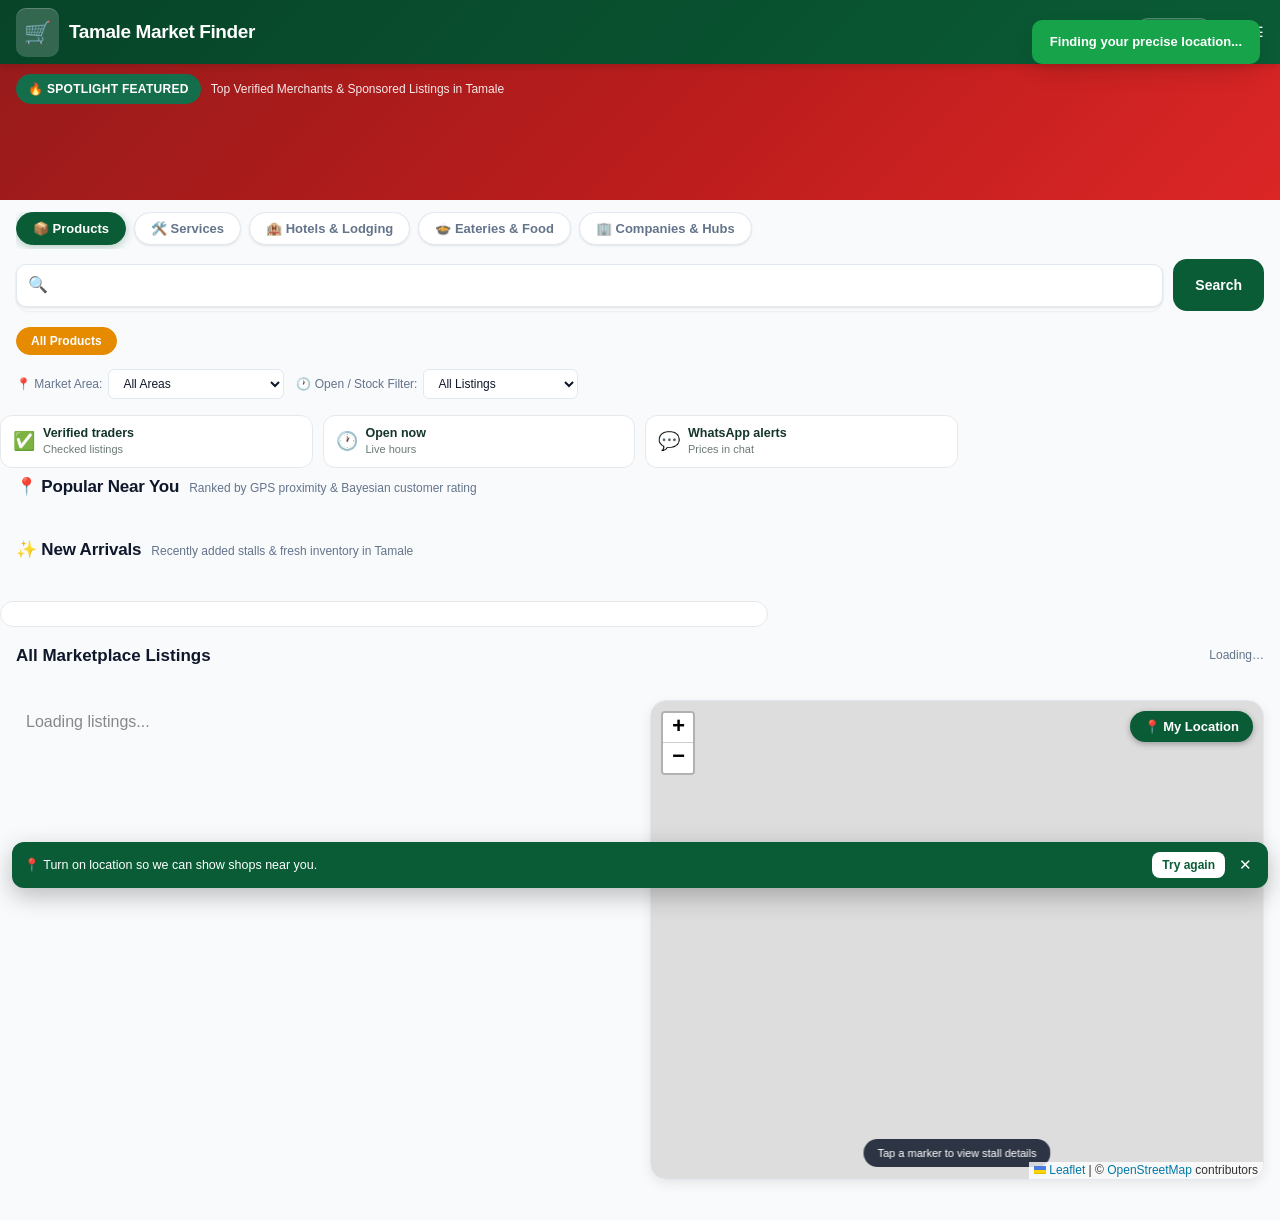
==== commit c6edc72f: "fix(privacy): signing out now clears the previous account's orders, stall and admin lists from the s" ====
--- a/index.html
+++ b/index.html
@@ -20,7 +20,7 @@
     <meta name="twitter:title" content="Tamale Market Finder — Local Shops & E-Commerce">
     <meta name="twitter:description" content="Find shops, products, services, hotels and eateries in your city, Ghana with pinpoint map locations.">
     <title id="pageTitle">Tamale Market Finder — Local Shops & E-Commerce in Ghana</title>
-    <link rel="stylesheet" href="styles.css?v=20261106end2end">
+    <link rel="stylesheet" href="styles.css?v=20261106clear">
     <!-- Leaflet for maps -->
     <link rel="stylesheet" href="/vendor/leaflet/leaflet.css" />
     <script src="/vendor/leaflet/leaflet.js"></script>
@@ -1273,14 +1273,14 @@
     <!-- App Logic Script -->
     <!-- City config — synchronously loaded based on hostname -->
     <script src="cities/registry.js"></script>
-    <script src="cities/tamale.js?v=20261106end2end"></script>
-    <script src="cities/accra.js?v=20261106end2end"></script>
-    <script src="cities/kumasi.js?v=20261106end2end"></script>
-    <script src="city-loader.js?v=20261106end2end"></script>
-    <script src="menu-guard.js?v=20261106end2end"></script>
-    <script src="app.js?v=20261106end2end"></script>
+    <script src="cities/tamale.js?v=20261106clear"></script>
+    <script src="cities/accra.js?v=20261106clear"></script>
+    <script src="cities/kumasi.js?v=20261106clear"></script>
+    <script src="city-loader.js?v=20261106clear"></script>
+    <script src="menu-guard.js?v=20261106clear"></script>
+    <script src="app.js?v=20261106clear"></script>
     <!-- PWA: Service Worker Registration -->
-    <script src="sw-register.js?v=20261106end2end"></script>
+    <script src="sw-register.js?v=20261106clear"></script>
 
         <!-- Spotlight Popup Modal (ad-style, auto-dismiss) -->
         <div id="spotlightPopupModal" class="spotlight-popup-overlay" style="display:none;">
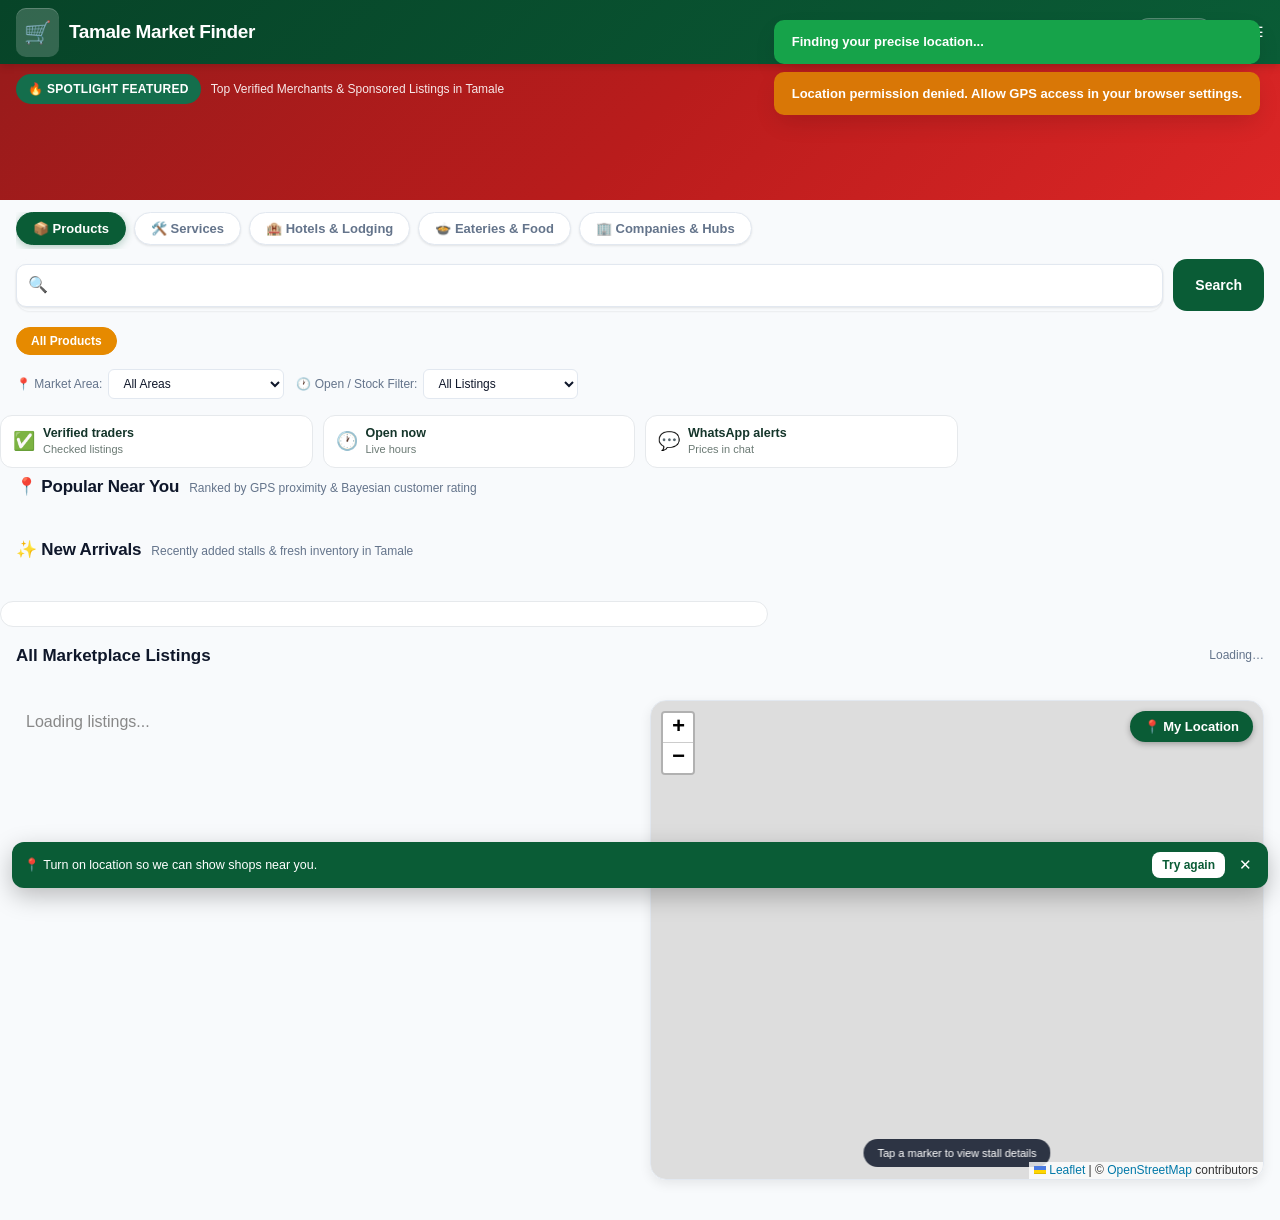
==== commit 2bd769d4: "fix(audit): contain demo data to localhost so invented merchants can never appear live (honest error" ====
--- a/index.html
+++ b/index.html
@@ -20,7 +20,7 @@
     <meta name="twitter:title" content="Tamale Market Finder — Local Shops & E-Commerce">
     <meta name="twitter:description" content="Find shops, products, services, hotels and eateries in your city, Ghana with pinpoint map locations.">
     <title id="pageTitle">Tamale Market Finder — Local Shops & E-Commerce in Ghana</title>
-    <link rel="stylesheet" href="styles.css?v=20261106clear">
+    <link rel="stylesheet" href="styles.css?v=20261108audit">
     <!-- Leaflet for maps -->
     <link rel="stylesheet" href="/vendor/leaflet/leaflet.css" />
     <script src="/vendor/leaflet/leaflet.js"></script>
@@ -833,9 +833,9 @@
                     <div class="card-header-flex">
                         <div>
                             <h3>🛡️ Platform Anti-Fraud & Moderation Panel</h3>
-                            <p class="card-subtitle">Review flagged reports, manage merchant verification tiers, run AI scam scans & approve ad bookings</p>
-                        </div>
-                        <button class="btn-secondary" id="runAiScanBtn">🤖 Run AI Security Scan</button>
+                            <p class="card-subtitle">Review flagged reports, manage merchant verification tiers, run keyword scam scans & approve ad bookings</p>
+                        </div>
+                        <button class="btn-secondary" id="runAiScanBtn">🔎 Run keyword scan</button>
                     </div>
 
                     <div class="admin-subtabs">
@@ -1273,14 +1273,14 @@
     <!-- App Logic Script -->
     <!-- City config — synchronously loaded based on hostname -->
     <script src="cities/registry.js"></script>
-    <script src="cities/tamale.js?v=20261106clear"></script>
-    <script src="cities/accra.js?v=20261106clear"></script>
-    <script src="cities/kumasi.js?v=20261106clear"></script>
-    <script src="city-loader.js?v=20261106clear"></script>
-    <script src="menu-guard.js?v=20261106clear"></script>
-    <script src="app.js?v=20261106clear"></script>
+    <script src="cities/tamale.js?v=20261108audit"></script>
+    <script src="cities/accra.js?v=20261108audit"></script>
+    <script src="cities/kumasi.js?v=20261108audit"></script>
+    <script src="city-loader.js?v=20261108audit"></script>
+    <script src="menu-guard.js?v=20261108audit"></script>
+    <script src="app.js?v=20261108audit"></script>
     <!-- PWA: Service Worker Registration -->
-    <script src="sw-register.js?v=20261106clear"></script>
+    <script src="sw-register.js?v=20261108audit"></script>
 
         <!-- Spotlight Popup Modal (ad-style, auto-dismiss) -->
         <div id="spotlightPopupModal" class="spotlight-popup-overlay" style="display:none;">
